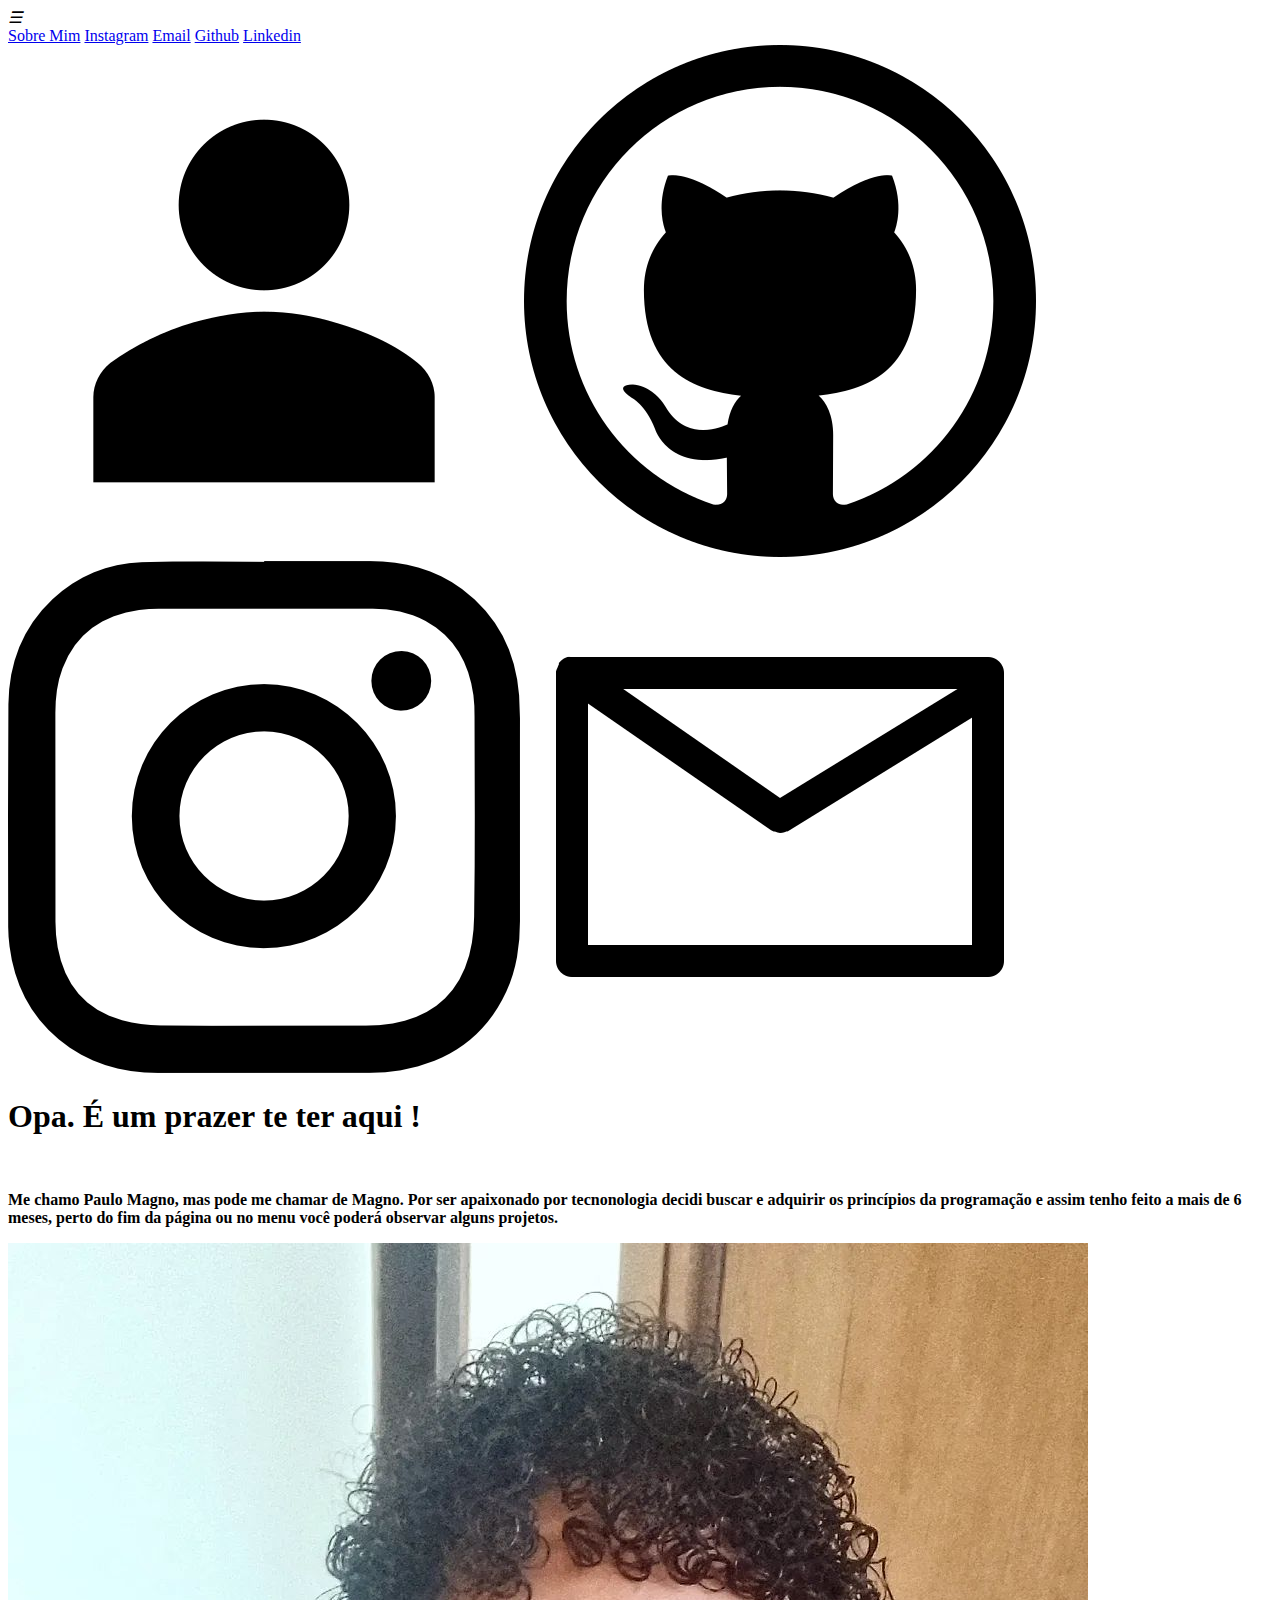
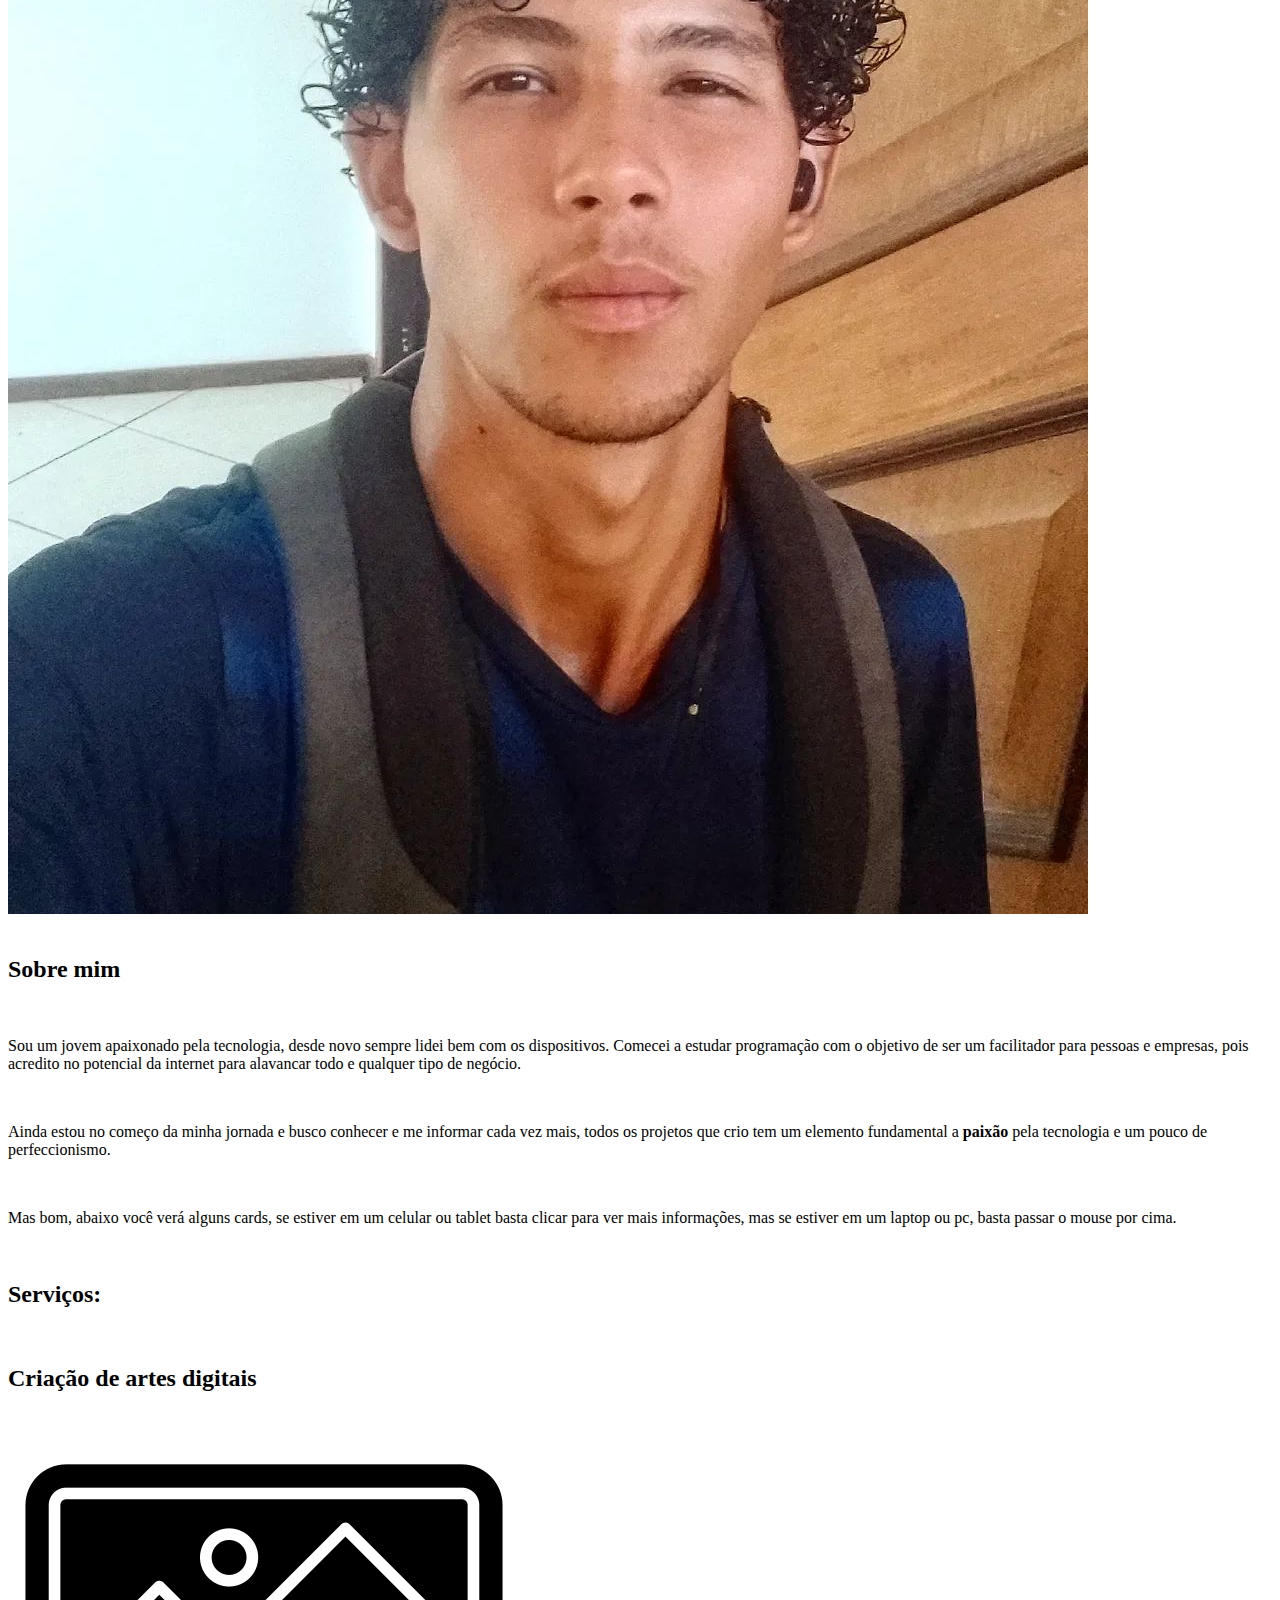
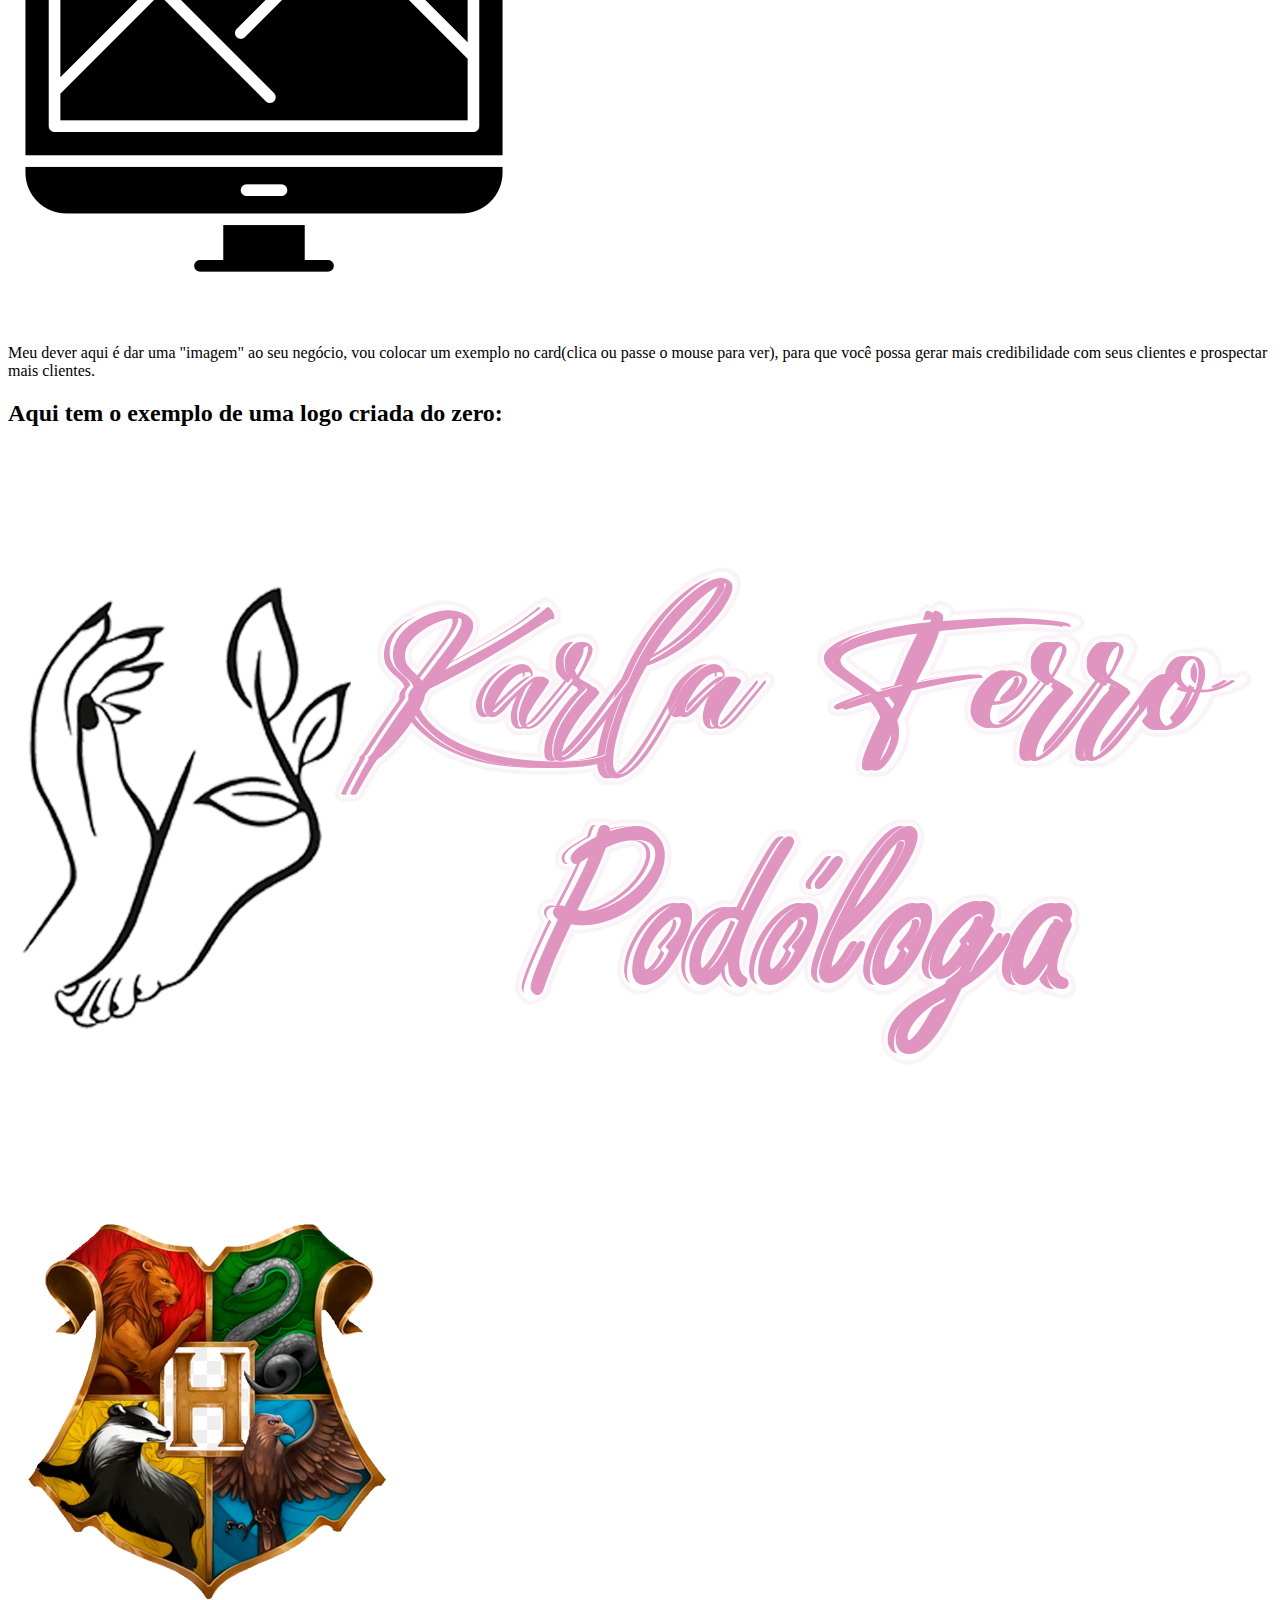
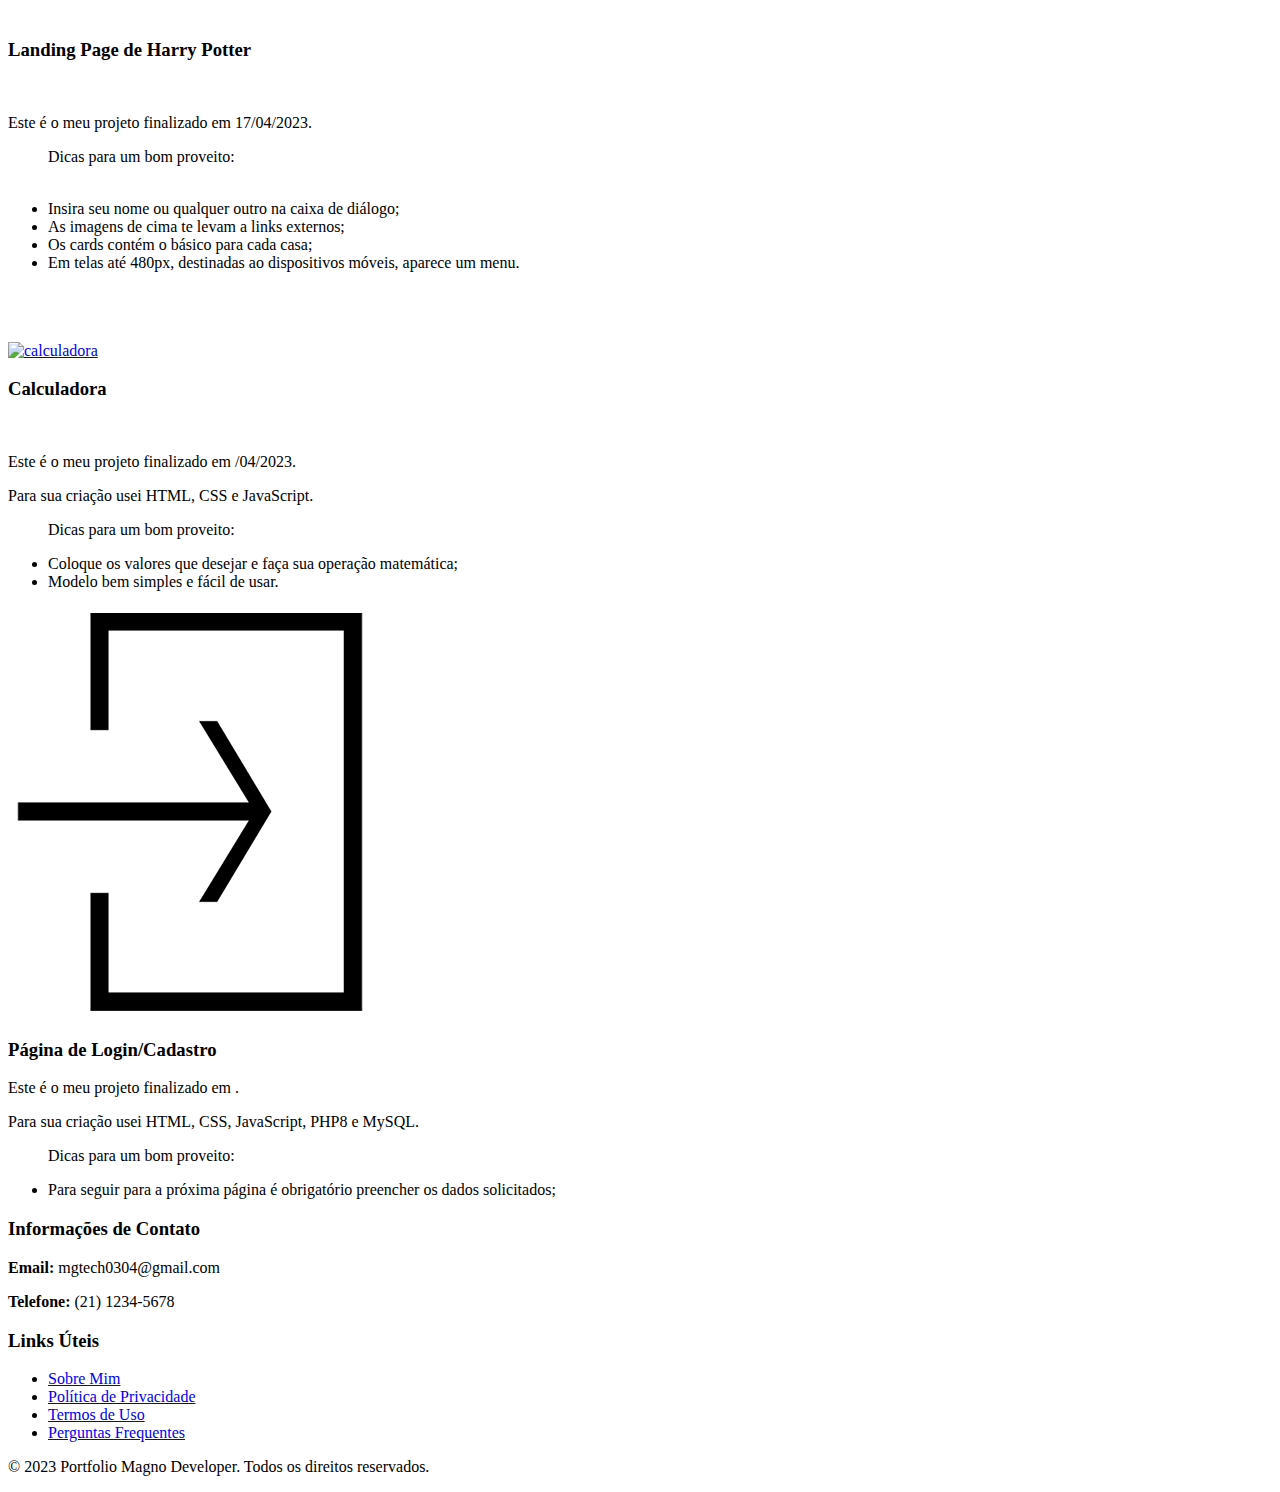
==== index.html @ 01fe8503 "testes" ====
<!DOCTYPE html>
<html lang="PT-BR">

<head>
    <meta charset="UTF-8">
    <meta http-equiv="X-UA-Compatible" content="IE=edge">
    <meta name="viewport" content="width=device-width, initial-scale=1.0">
    <title>Magno Dev</title>
    <link rel="stylesheet" href="style.css">
</head>

<body>
    <header>
        <div class="hamb">
            <!-- Ícone do menu hamburguer -->
            <i class="menu" id="menu" onclick="clickMenu()">&#9776;</i>
            <div id="menu-container">
                <div class="menu-nav">
                    <a href="#" id="hog">Sobre Mim</a>
                    <a href="https://www.instagram.com/_mg.tech_/" target="_blank">Instagram</a>
                    <a href="mailto:mgtech0304@gmail.com?subject=Serviço Web&amp;body=Olá Magno, vim pelo website do Harry Potter e gostaria de solicitar um projeto. (adicione aqui o seu projeto)"
                        target="_blank"><i class="far fa-envelope"></i>Email</a>
                    <a href="#" id="hog">Github</a>
                    <a href="#" target="_blank">Linkedin</a>
                </div>
            </div>
        </div>
        <div class="media">
            <a href="eu/index.html" target="_blank"><img src="img/people.png" alt="Sobre Mim" srcset=""></a>

            <a href="https://github.com/MagnoDev21" target="_blank"><img src="img/github_logo_icon.png" alt="Github"
                    srcset=""></a>

            <a href="https://www.instagram.com/_mg.tech_" target="_blank"><img src="img/Instagram_icon.png" alt="Insta"
                    srcset=""></a>

            <a href="mailto:mgtech0304@gmail.com?subject=Serviço Web&amp;body=Olá Magno, vim pelo website portfólio e gostaria de solicitar um projeto. (adicione aqui o seu projeto)"
                target="_blank"><i class="far fa-envelope"></i><img src="img/e-mail.png" alt="Email" srcset=""></a>
        </div>
    </header>

    <main>

        <div class="presentation">
            <div class="presen">
                <h1>Opa. É um prazer te ter aqui <span id="nome"></span>!</h1><br>
                <p><b>Me chamo Paulo Magno, mas pode me chamar de Magno. Por ser apaixonado por tecnonologia decidi buscar e adquirir os princípios da programação e assim tenho feito a mais de 6 meses, perto do fim da página ou no menu você poderá observar alguns projetos.</b></p>
            </div>
            <div class="presen2">
                <img src="img/_magno_13_329969609_753317722860377_7374262537906219927_n.jpeg" alt="" srcset="">
            </div>
        </div><br>

        <div class="me">
            <h2>Sobre mim</h2><br>
            <p>Sou um jovem apaixonado pela tecnologia, desde novo sempre lidei bem com os dispositivos. Comecei a estudar programação com o objetivo de ser um facilitador para pessoas e empresas, pois acredito no potencial da internet para alavancar todo e qualquer tipo de negócio.</p><br>
            <p>Ainda estou no começo da minha jornada e busco conhecer e me informar cada vez mais, todos os projetos que crio tem um elemento fundamental a <b>paixão</b> pela tecnologia e um pouco de perfeccionismo. </p><br>
            <p>Mas bom, abaixo você verá alguns cards, se estiver em um celular ou tablet basta clicar para ver mais informações, mas se estiver em um laptop ou pc, basta passar o mouse por cima.</p>
        </div>
        
        <br><div class="cartoes">
            <h2>Serviços:</h2><br>
            <div class="card_int">
                <div class="card_front">
                    <h2>Criação de artes digitais</h2>
                    <img src="img/computer_image_graphic_design_screen_icon_142337.png" alt="" srcset="">
                    <p>Meu dever aqui é dar uma "imagem" ao seu negócio, vou colocar um exemplo no card(clica ou passe o mouse para ver), para que você possa gerar mais credibilidade com seus clientes e prospectar mais clientes.</p>
                </div>
                <div class="card_back">
                    <h2>Aqui tem o exemplo de uma logo criada do zero:</h2>
                    <img src="img/logo.png" alt="" srcset="">
                </div>
            </div>
        </div>

        <br><br><div class="card" id="hogwarts">
            <a href="landingpage_HP/index.html" target="_blank"><img src="landingpage_HP/icon/brasãohogwarts.png"
                    alt="Hogwarts"></a>
            <h3>Landing Page de Harry Potter</h3><br>
            <p>Este é o meu projeto finalizado em 17/04/2023.</p>
            <ul>
                <p>Dicas para um bom proveito:</p><br>
                <li>Insira seu nome ou qualquer outro na caixa de diálogo;</li>
                <li>As imagens de cima te levam a links externos;</li>
                <li>Os cards contém o básico para cada casa;</li>
                <li>Em telas até 480px, destinadas ao dispositivos móveis, aparece um menu.</li>
            </ul>
            <br><br><br>
        </div>

        <div class="card" id="calculadora">
            <a href="calculadora/index.html" target="_blank"><img
                    src="https://cdn.icon-icons.com/icons2/317/PNG/512/calculator-icon_34473.png" alt="calculadora"></a>
            <h3>Calculadora</h3><br>
            <p>Este é o meu projeto finalizado em /04/2023.</p>
            <p>Para sua criação usei HTML, CSS e JavaScript.</p>
            <ul>
                <p>Dicas para um bom proveito:</p>
                <li>Coloque os valores que desejar e faça sua operação matemática;</li>
                <li>Modelo bem simples e fácil de usar.</li>
            </ul>
        </div>

        <div class="card" id="login">
            <a href="log/login.html" target="_blank"><img src="img/login1_79986.png" alt="login"></a>
            <h3>Página de Login/Cadastro</h3>
            <p>Este é o meu projeto finalizado em .</p>
            <p>Para sua criação usei HTML, CSS, JavaScript, PHP8 e MySQL.</p>
            <ul>
                <p>Dicas para um bom proveito:</p>
                <li>Para seguir para a próxima página é obrigatório preencher os dados solicitados;</li>
            </ul>
        </div>
    </main>

   <footer>
        <div class="totalf">
            <div class="footer-container">
                <div class="footer-left">
                    <h3>Informações de Contato</h3>
                    <p><b>Email:</b> mgtech0304@gmail.com</p>
                    <p><b>Telefone:</b> (21) 1234-5678</p>
                    <div class="social-media">
                        <a href="#" target="_blank"><i class="fab fa-facebook"></i></a>
                        <a href="#" target="_blank"><i class="fab fa-twitter"></i></a>
                        <a href="#" target="_blank"><i class="fab fa-instagram"></i></a>
                    </div>
                </div>
                <div class="footer-middle">
                    <h3>Links Úteis</h3>
                    <ul>
                        <li><a href="/sobre-nos">Sobre Mim</a></li>
                        <li><a href="/politica-de-privacidade">Política de Privacidade</a></li>
                        <li><a href="/termos-de-uso">Termos de Uso</a></li>
                        <li><a href="/perguntas-frequentes">Perguntas Frequentes</a></li>
                    </ul>
                </div>
            </div>
            <div class="bottom-footer">
                <p>&copy; 2023 Portfolio Magno Developer. Todos os direitos reservados.</p>
            </div>
        </div>
    </footer>

    <script src="app.js"></script>
</body>

</html>
---- style.css ----
@media (min-width: 320px) and (max-width: 425px) {

  * {
    margin: 0;
  }

  header {
    width: 100%;
    padding: 2%;
    background-image: linear-gradient(to right, #805984, #bb7ea8);
  }

  /* ícones head */
  .media {
    display: none;
  }

  /* Botão hamburguer */
  .hamb {
    margin-left: 5%;
    text-align: center;
    margin-top: 1%;
    width: 40px;
    height: 40px;
    display: flex;
    justify-content: center;
    /* Centraliza horizontalmente */
    align-items: center;
    /* Centraliza verticalmente */
  }

  #menu {
    color: rgba(0, 0, 0, 0.664);
    font-size: 40px;
    display: inline;
    cursor: pointer;
    position: absolute;
    z-index: 9999;
  }

  #menu:hover {
    color: rgba(17, 0, 255, 0.363);
    font-size: 40px;
    display: inline;
  }

  /* Container do menu */
  #menu-container {
    position: fixed;
    top: 0;
    left: 0;
    bottom: 0;
    width: 80%;
    height: 100%;
    padding: 30px;
    box-sizing: border-box;
    background-color: #f2f2f2;
    box-shadow: 0 0 10px rgba(0, 0, 0, 0.5);
    transform: translateX(-100%);
    transition: transform 0.2s ease-in-out;
    z-index: 9998;
  }

  /* Menu de navegação */
  .menu-nav {
    display: block;
    margin-left: 10%;
    margin-top: 30%;
  }

  .menu-nav a {
    text-decoration: none;
    color: rgba(0, 0, 0, 0.664);
    display: block;
    font-size: 30px;
  }

  .menu-nav a:hover {
    text-decoration: none;
    color: rgba(17, 0, 255, 0.363);
    padding-top: 8%;
    text-align: center;
    display: block;
    font-size: 50px;
  }

  /* apresentação */
  .presentation {
    display: flex;
    flex-wrap: wrap;
    margin-left: 10%;
  }

  .presen {
    width: 60%;
  }

  .presen2 {
    margin-top: 15%;
    width: 30%;
  }

  .presen2 img {
    border-radius: 100px;
    max-width: 100%;
  }

  .presentation h1, h2 {
    color: #805984;
    margin-top: 2%;
  }

  .presentation p {
    color: #805984;
  }

  .me {
    display: block;
    width: 80%;
    margin-left: 10%;
  }

  /* cards interativos */
  .cartoes h2 {
    text-align: center;
  }

  .card_int {
    display: inline-block;
    flex-wrap: wrap;
    width: 80%;
    height: 50%;
    margin-left: 5%;
    border-radius: 10px;
    padding: 16px;
    background-image: linear-gradient(to right, #805984, #bb7ea8);
    box-shadow: 0 2px 4px rgba(0, 0, 0, 0.1);
    overflow: hidden;
    cursor: pointer;
    position: relative;
    transition: transform 1s;
  }

  .card_int h2 {
    color: rgb(0, 0, 0);
  }

  .card_front {
    display: block;
    text-align: center;
  }
  
  .card_front img{
   width: 50%;
  }

  .card_back img{
   width: 80%;
  }

  .card_back {
    display: none;
  }

  .card_int:hover .card_front {
    display: none;
  }

  .card_int:hover .card_back {
    display: block;
    text-align: center;
  }


  /* cards */
  .card {
    display: inline-block;
    flex-wrap: wrap;
    width: 80%;
    height: 50%;
    margin-left: 5%;
    border: 1px solid #ccc;
    border-radius: 8px;
    padding: 16px;
    background-image: linear-gradient(to right, rgba(0, 0, 0, 0.664), rgba(17, 0, 255, 0.363));
    box-shadow: 0 2px 4px rgba(0, 0, 0, 0.1);
    overflow: hidden;
  }

  .card img {
    width: 40%;
    /* Use a largura máxima disponível */
    height: 40%;
    /* A altura se ajustará automaticamente proporcionalmente à largura */
    border-radius: 4px;
    float: left;
    margin-right: 8px;
  }

  /* ícones */
  #calculadora img {
    width: 38%;
    height: 38%;
  }

  #login {
    margin-top: 1%;
  }

  #login img {
    width: 35%;
    height: 35%;
  }

  /* textos */
  .card h3 {
    text-align: center;
    margin-top: 0;
    margin-bottom: 8px;
    font-size: auto;
  }

  .card p {
    text-align: center;
    margin: 0;
    font-size: auto;
  }

  .card ul p {
    margin-top: 10%;
    font-size: auto;
    font-weight: bold;
  }

  .card ul li {
    margin-top: 3%;
    font-size: auto;
  }


  /* footer */
  footer {
    width: 100%;
    background-image: linear-gradient(to right, #bb7ea8, #805984);
    padding: 10px;
    /* Espaçamento interno */
  }

  .footer-container {
    display: flex;
    /* Exibir os elementos em linha */
  }

  .footer-left {
    width: 40%;
  }

  .footer-middle {
    width: 40%;
    margin-left: 20%;
    flex-basis: 20%;
    /* Largura do elemento */
  }

  h3 {
    font-size: 15px;
    /* Tamanho da fonte do título */
    margin-bottom: 10px;
    /* Margem inferior do título */
  }

  p {
    font-size: 14px;
    /* Tamanho da fonte do texto */
    margin-bottom: 5px;
    /* Margem inferior do texto */
  }

  footer ul {
    list-style-type: none;
    /* Remover marcadores da lista */
    padding: 0;
    /* Remover padding da lista */
    margin-bottom: 10px;
    /* Margem inferior da lista */
  }

  ul li {
    margin-bottom: 5px;
    /* Margem inferior dos itens da lista */
  }

  ul li a {
    text-decoration: none;
    color: black;
  }

  .bottom-footer {
    width: 80%;
    margin-top: 20px;
    /* Margem superior do rodapé inferior */
    font-size: 20px;
    /* Tamanho da fonte do rodapé inferior */
    text-align: center;
    /* Alinhamento de texto do rodapé inferior */
  }

  .bottom-footer p {
    margin-bottom: 5px;
    /* Margem inferior do texto do rodapé inferior */
  }
}
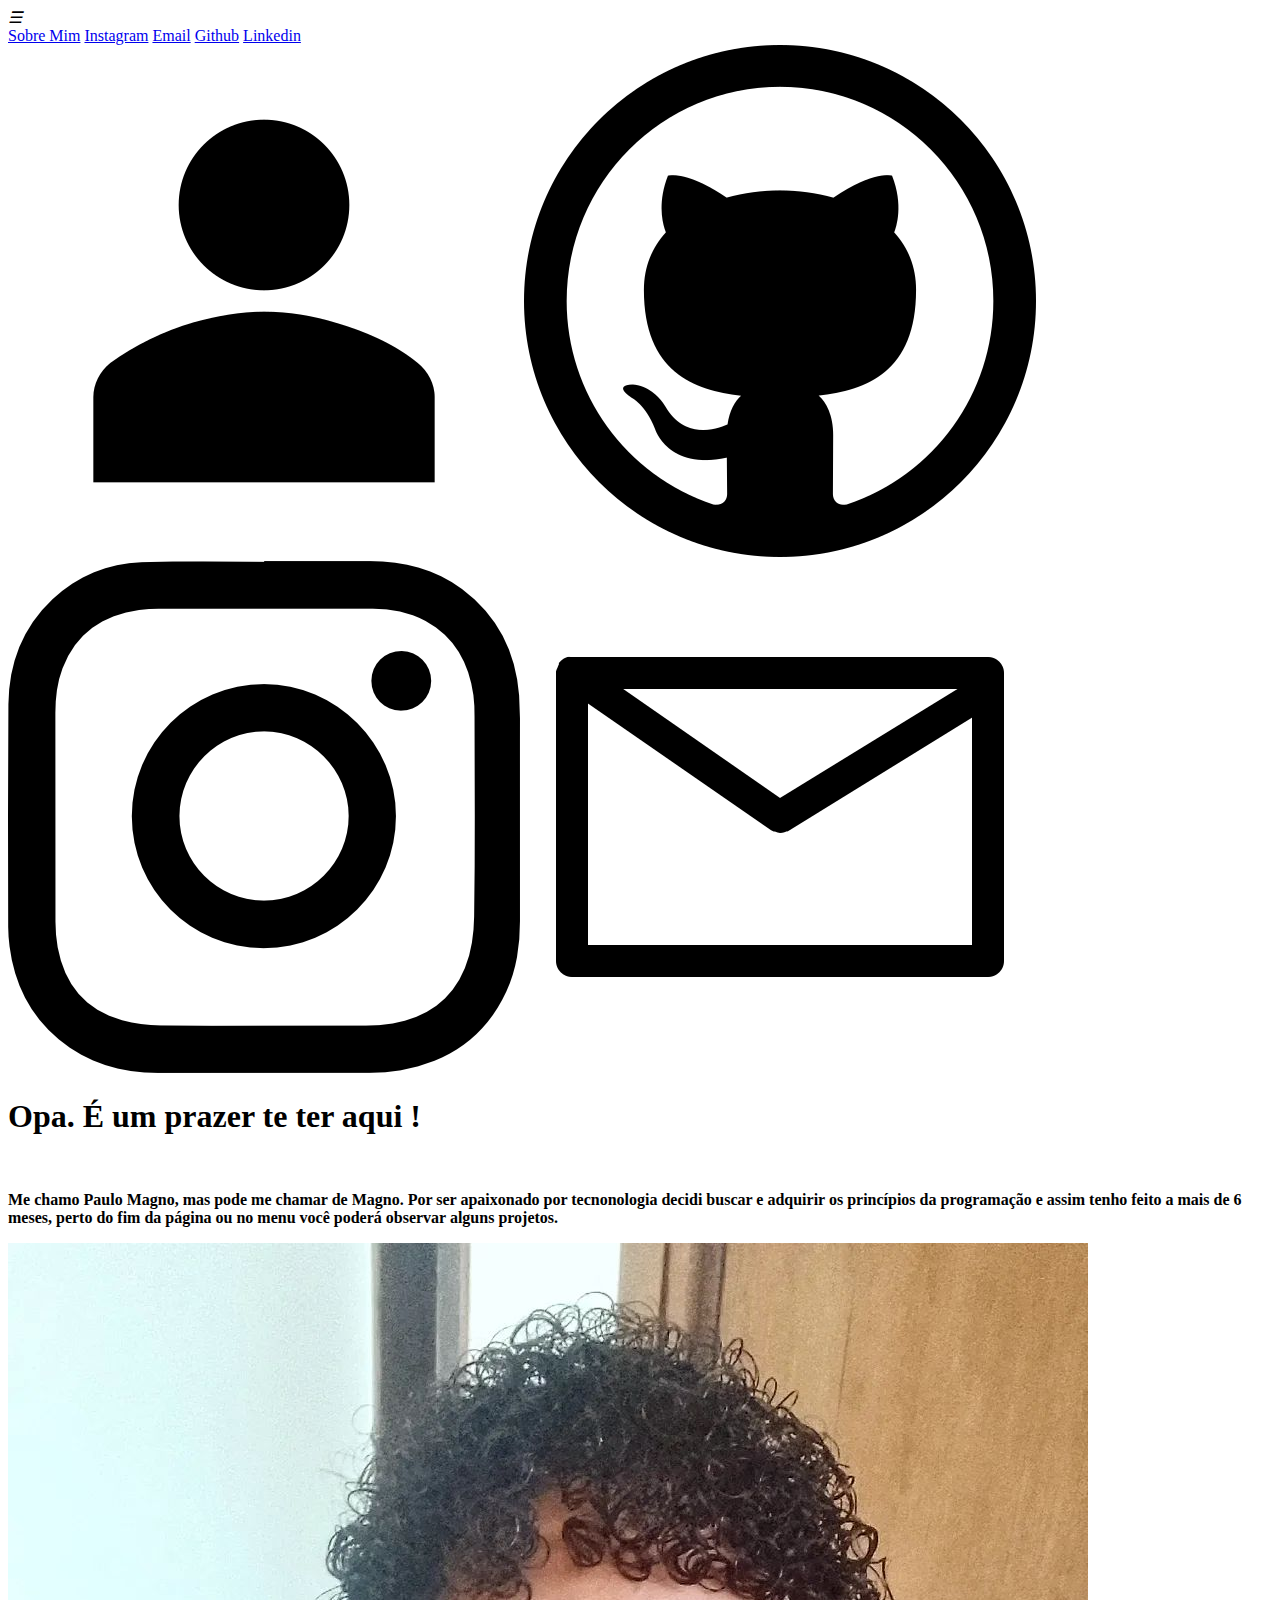
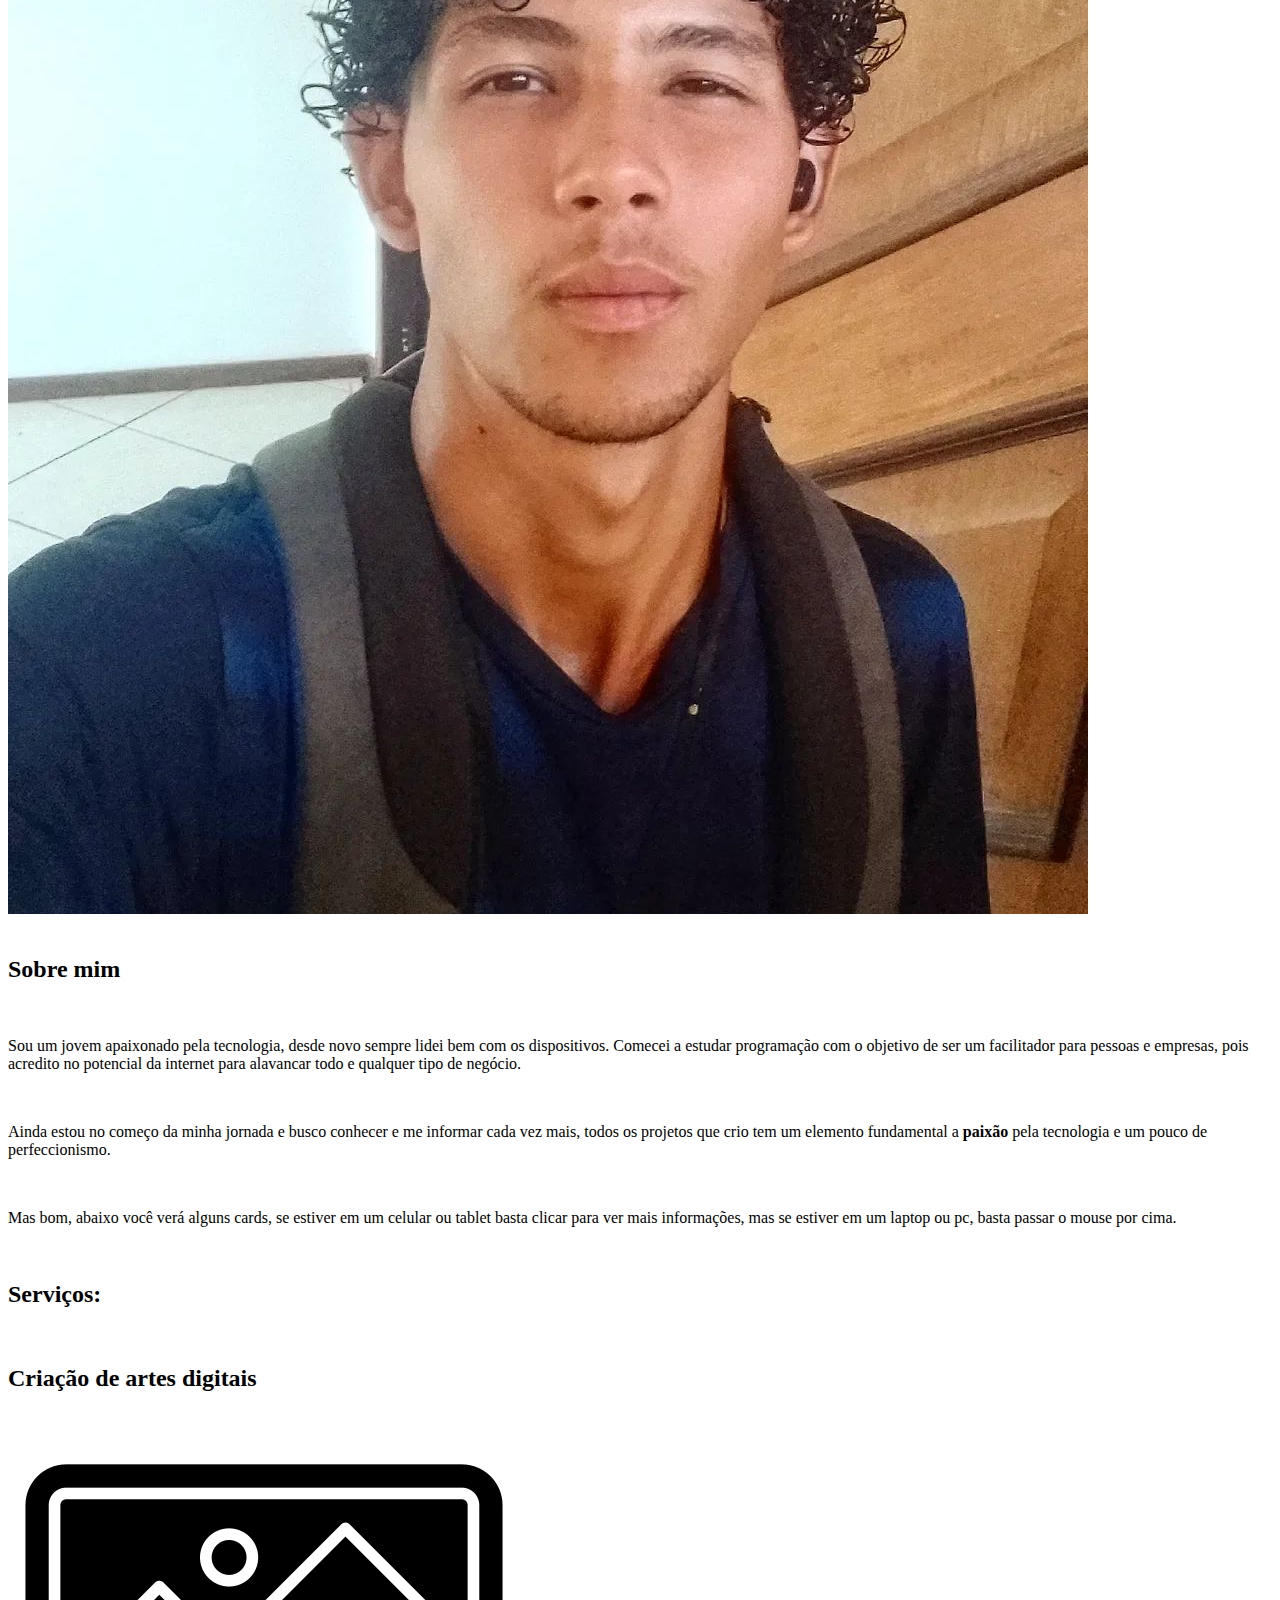
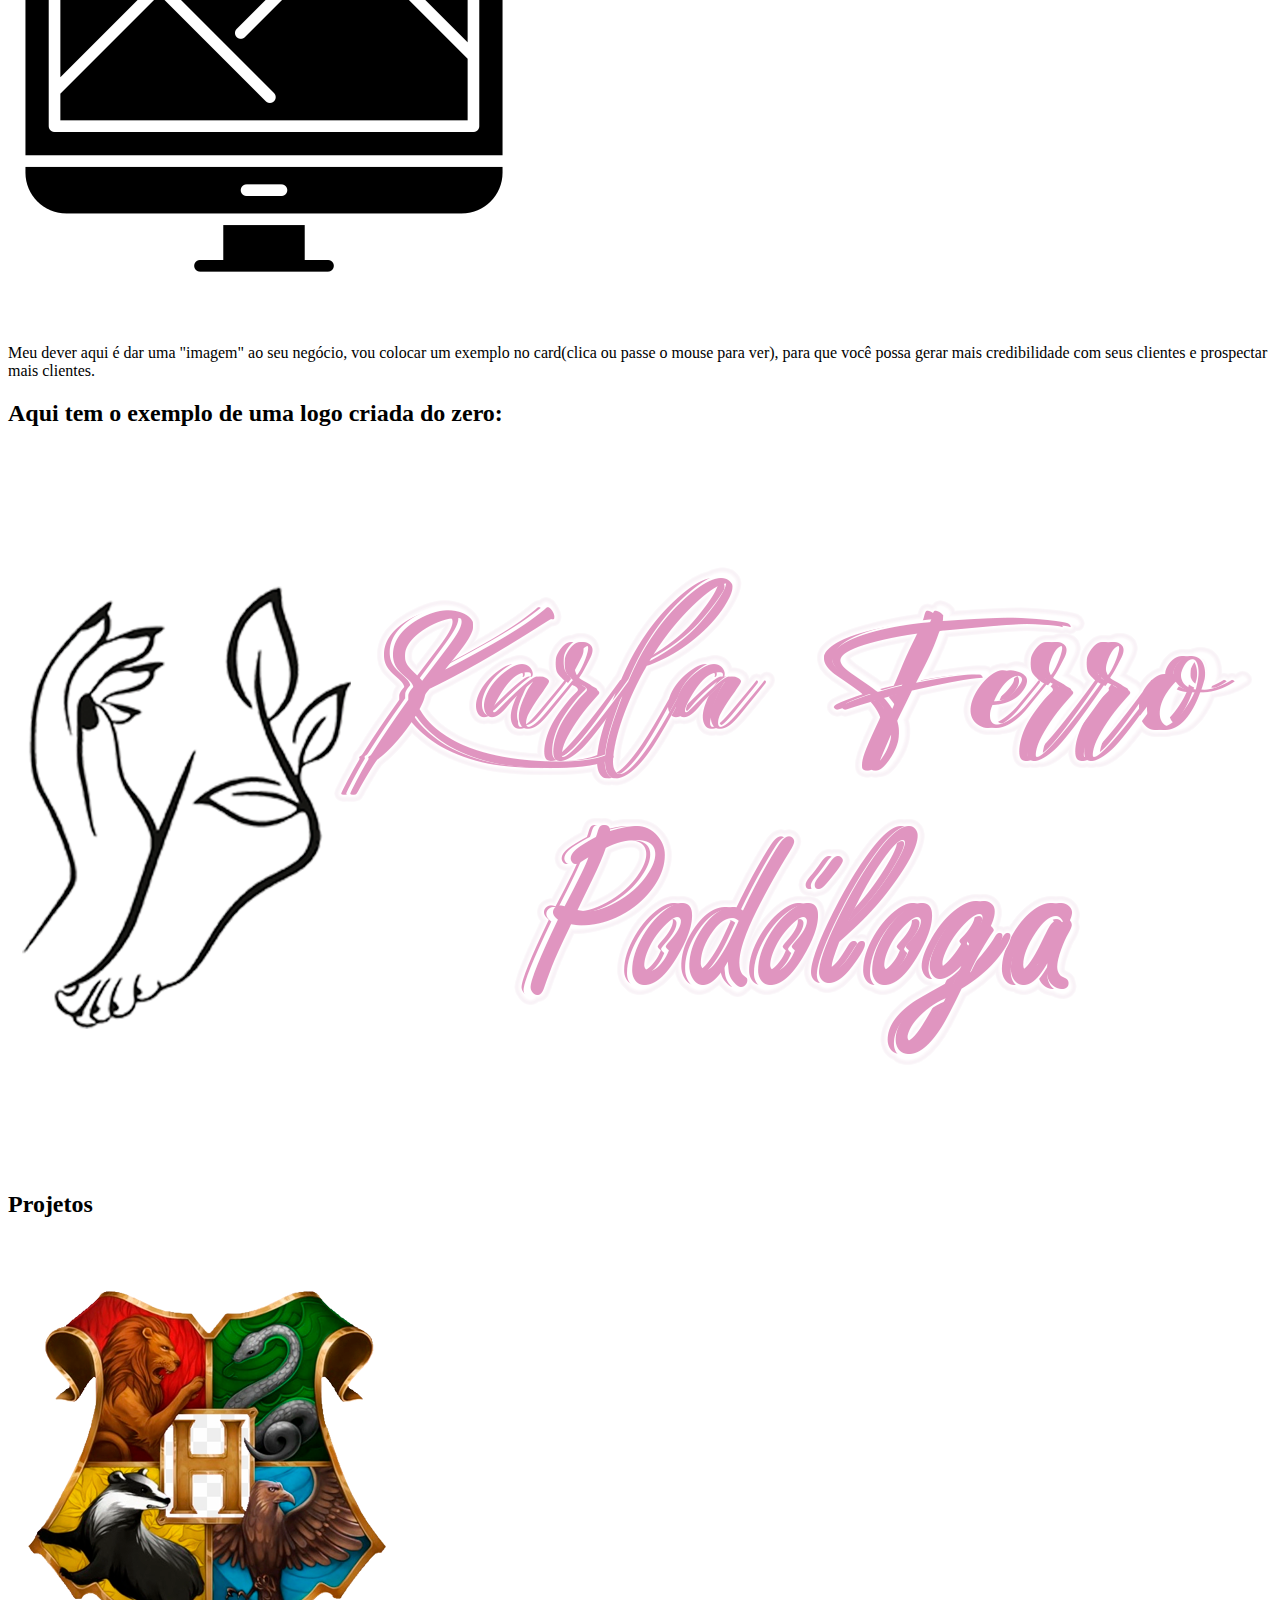
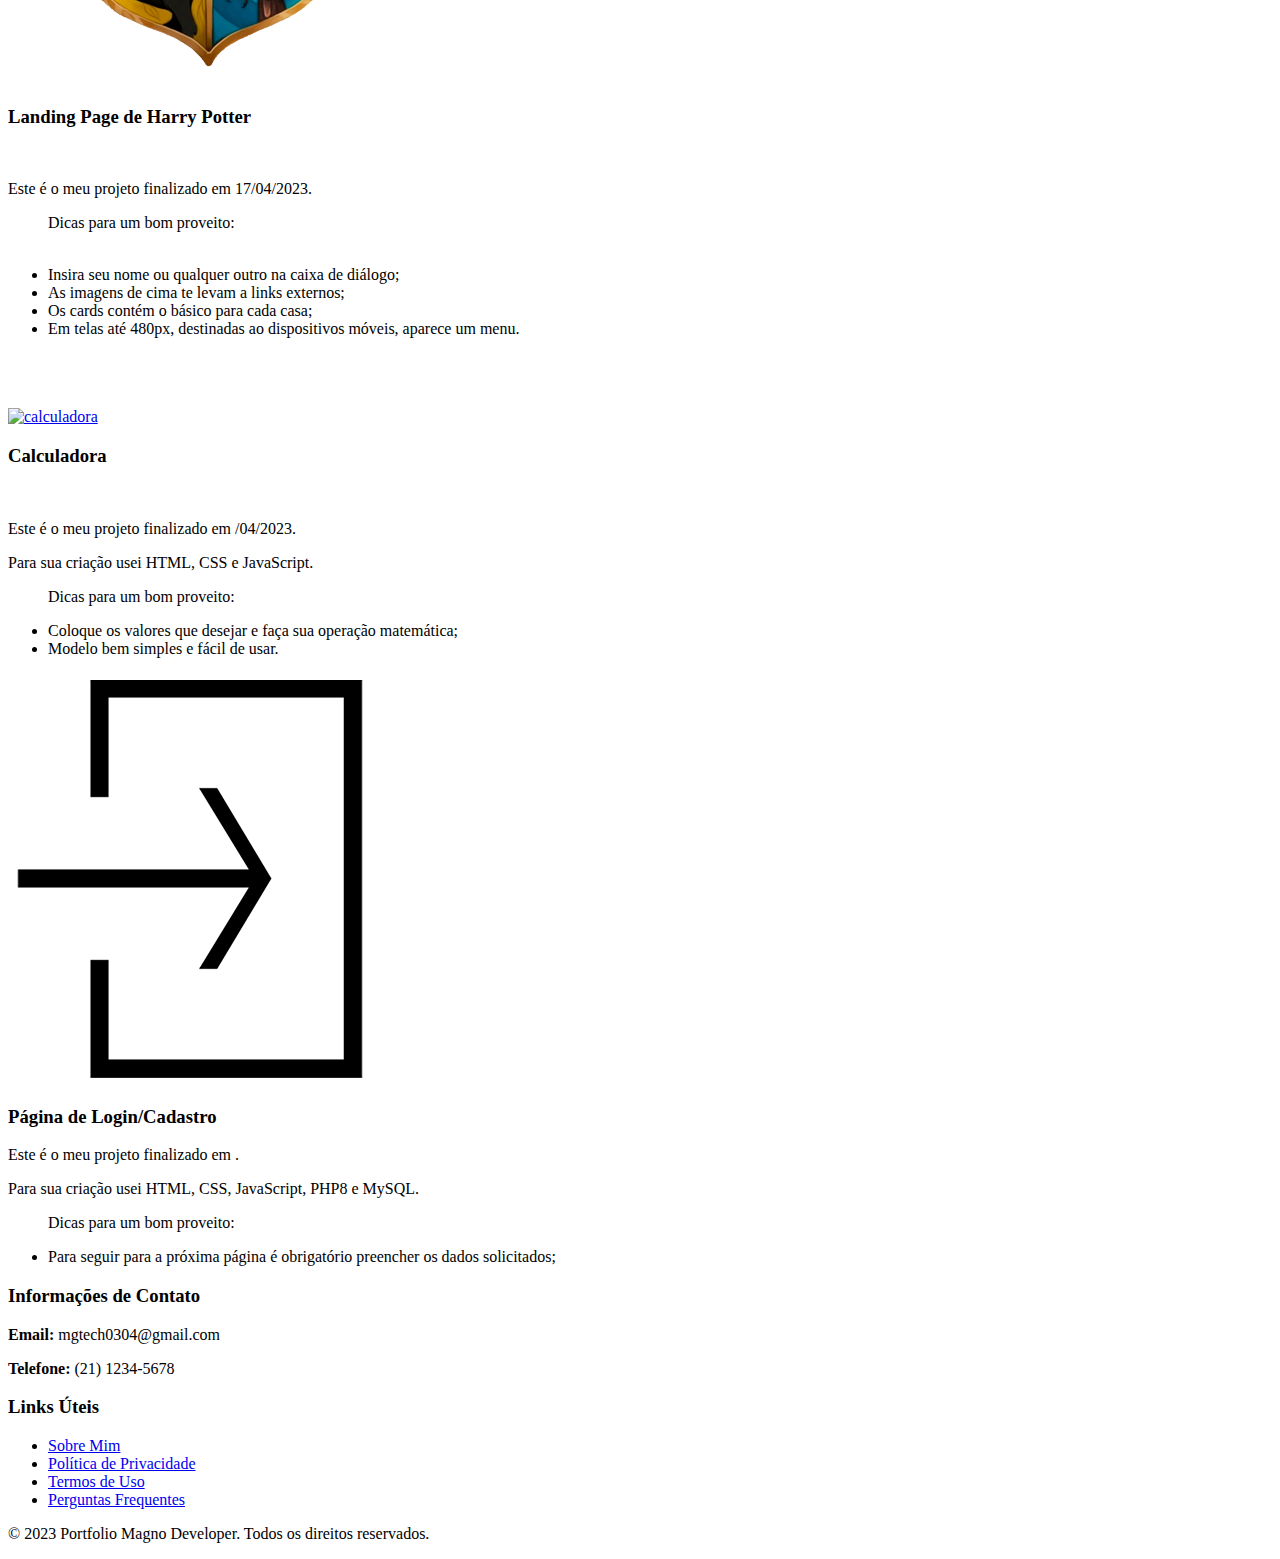
==== commit d81f2d7d: "testes" ====
--- a/index.html
+++ b/index.html
@@ -44,7 +44,9 @@
         <div class="presentation">
             <div class="presen">
                 <h1>Opa. É um prazer te ter aqui <span id="nome"></span>!</h1><br>
-                <p><b>Me chamo Paulo Magno, mas pode me chamar de Magno. Por ser apaixonado por tecnonologia decidi buscar e adquirir os princípios da programação e assim tenho feito a mais de 6 meses, perto do fim da página ou no menu você poderá observar alguns projetos.</b></p>
+                <p><b>Me chamo Paulo Magno, mas pode me chamar de Magno. Por ser apaixonado por tecnonologia decidi
+                        buscar e adquirir os princípios da programação e assim tenho feito a mais de 6 meses, perto do
+                        fim da página ou no menu você poderá observar alguns projetos.</b></p>
             </div>
             <div class="presen2">
                 <img src="img/_magno_13_329969609_753317722860377_7374262537906219927_n.jpeg" alt="" srcset="">
@@ -53,18 +55,26 @@
 
         <div class="me">
             <h2>Sobre mim</h2><br>
-            <p>Sou um jovem apaixonado pela tecnologia, desde novo sempre lidei bem com os dispositivos. Comecei a estudar programação com o objetivo de ser um facilitador para pessoas e empresas, pois acredito no potencial da internet para alavancar todo e qualquer tipo de negócio.</p><br>
-            <p>Ainda estou no começo da minha jornada e busco conhecer e me informar cada vez mais, todos os projetos que crio tem um elemento fundamental a <b>paixão</b> pela tecnologia e um pouco de perfeccionismo. </p><br>
-            <p>Mas bom, abaixo você verá alguns cards, se estiver em um celular ou tablet basta clicar para ver mais informações, mas se estiver em um laptop ou pc, basta passar o mouse por cima.</p>
+            <p>Sou um jovem apaixonado pela tecnologia, desde novo sempre lidei bem com os dispositivos. Comecei a
+                estudar programação com o objetivo de ser um facilitador para pessoas e empresas, pois acredito no
+                potencial da internet para alavancar todo e qualquer tipo de negócio.</p><br>
+            <p>Ainda estou no começo da minha jornada e busco conhecer e me informar cada vez mais, todos os projetos
+                que crio tem um elemento fundamental a <b>paixão</b> pela tecnologia e um pouco de perfeccionismo. </p>
+            <br>
+            <p>Mas bom, abaixo você verá alguns cards, se estiver em um celular ou tablet basta clicar para ver mais
+                informações, mas se estiver em um laptop ou pc, basta passar o mouse por cima.</p>
         </div>
-        
-        <br><div class="cartoes">
+
+        <br>
+        <div class="cartoes">
             <h2>Serviços:</h2><br>
             <div class="card_int">
                 <div class="card_front">
                     <h2>Criação de artes digitais</h2>
                     <img src="img/computer_image_graphic_design_screen_icon_142337.png" alt="" srcset="">
-                    <p>Meu dever aqui é dar uma "imagem" ao seu negócio, vou colocar um exemplo no card(clica ou passe o mouse para ver), para que você possa gerar mais credibilidade com seus clientes e prospectar mais clientes.</p>
+                    <p>Meu dever aqui é dar uma "imagem" ao seu negócio, vou colocar um exemplo no card(clica ou passe o
+                        mouse para ver), para que você possa gerar mais credibilidade com seus clientes e prospectar
+                        mais clientes.</p>
                 </div>
                 <div class="card_back">
                     <h2>Aqui tem o exemplo de uma logo criada do zero:</h2>
@@ -73,47 +83,52 @@
             </div>
         </div>
 
-        <br><br><div class="card" id="hogwarts">
-            <a href="landingpage_HP/index.html" target="_blank"><img src="landingpage_HP/icon/brasãohogwarts.png"
-                    alt="Hogwarts"></a>
-            <h3>Landing Page de Harry Potter</h3><br>
-            <p>Este é o meu projeto finalizado em 17/04/2023.</p>
-            <ul>
-                <p>Dicas para um bom proveito:</p><br>
-                <li>Insira seu nome ou qualquer outro na caixa de diálogo;</li>
-                <li>As imagens de cima te levam a links externos;</li>
-                <li>Os cards contém o básico para cada casa;</li>
-                <li>Em telas até 480px, destinadas ao dispositivos móveis, aparece um menu.</li>
-            </ul>
-            <br><br><br>
-        </div>
+        <div class="projetos">
+            <h2>Projetos</h2>
+            <br><br>
+            <div class="card" id="hogwarts">
+                <a href="landingpage_HP/index.html" target="_blank"><img src="landingpage_HP/icon/brasãohogwarts.png"
+                        alt="Hogwarts"></a>
+                <h3>Landing Page de Harry Potter</h3><br>
+                <p>Este é o meu projeto finalizado em 17/04/2023.</p>
+                <ul>
+                    <p>Dicas para um bom proveito:</p><br>
+                    <li>Insira seu nome ou qualquer outro na caixa de diálogo;</li>
+                    <li>As imagens de cima te levam a links externos;</li>
+                    <li>Os cards contém o básico para cada casa;</li>
+                    <li>Em telas até 480px, destinadas ao dispositivos móveis, aparece um menu.</li>
+                </ul>
+                <br><br><br>
+            </div>
 
-        <div class="card" id="calculadora">
-            <a href="calculadora/index.html" target="_blank"><img
-                    src="https://cdn.icon-icons.com/icons2/317/PNG/512/calculator-icon_34473.png" alt="calculadora"></a>
-            <h3>Calculadora</h3><br>
-            <p>Este é o meu projeto finalizado em /04/2023.</p>
-            <p>Para sua criação usei HTML, CSS e JavaScript.</p>
-            <ul>
-                <p>Dicas para um bom proveito:</p>
-                <li>Coloque os valores que desejar e faça sua operação matemática;</li>
-                <li>Modelo bem simples e fácil de usar.</li>
-            </ul>
-        </div>
+            <div class="card" id="calculadora">
+                <a href="calculadora/index.html" target="_blank"><img
+                        src="https://cdn.icon-icons.com/icons2/317/PNG/512/calculator-icon_34473.png"
+                        alt="calculadora"></a>
+                <h3>Calculadora</h3><br>
+                <p>Este é o meu projeto finalizado em /04/2023.</p>
+                <p>Para sua criação usei HTML, CSS e JavaScript.</p>
+                <ul>
+                    <p>Dicas para um bom proveito:</p>
+                    <li>Coloque os valores que desejar e faça sua operação matemática;</li>
+                    <li>Modelo bem simples e fácil de usar.</li>
+                </ul>
+            </div>
 
-        <div class="card" id="login">
-            <a href="log/login.html" target="_blank"><img src="img/login1_79986.png" alt="login"></a>
-            <h3>Página de Login/Cadastro</h3>
-            <p>Este é o meu projeto finalizado em .</p>
-            <p>Para sua criação usei HTML, CSS, JavaScript, PHP8 e MySQL.</p>
-            <ul>
-                <p>Dicas para um bom proveito:</p>
-                <li>Para seguir para a próxima página é obrigatório preencher os dados solicitados;</li>
-            </ul>
+            <div class="card" id="login">
+                <a href="log/login.html" target="_blank"><img src="img/login1_79986.png" alt="login"></a>
+                <h3>Página de Login/Cadastro</h3>
+                <p>Este é o meu projeto finalizado em .</p>
+                <p>Para sua criação usei HTML, CSS, JavaScript, PHP8 e MySQL.</p>
+                <ul>
+                    <p>Dicas para um bom proveito:</p>
+                    <li>Para seguir para a próxima página é obrigatório preencher os dados solicitados;</li>
+                </ul>
+            </div>
         </div>
     </main>
 
-   <footer>
+    <footer>
         <div class="totalf">
             <div class="footer-container">
                 <div class="footer-left">
--- a/style.css
+++ b/style.css
@@ -149,13 +149,13 @@
     display: block;
     text-align: center;
   }
-  
-  .card_front img{
-   width: 50%;
-  }
-
-  .card_back img{
-   width: 80%;
+
+  .card_front img {
+    width: 50%;
+  }
+
+  .card_back img {
+    width: 80%;
   }
 
   .card_back {
@@ -171,7 +171,12 @@
     text-align: center;
   }
 
-
+  /* projetos */
+  .projetos h2{
+    text-align: center;
+    color: #805984;
+    margin-top: 5%;
+  }
   /* cards */
   .card {
     display: inline-block;
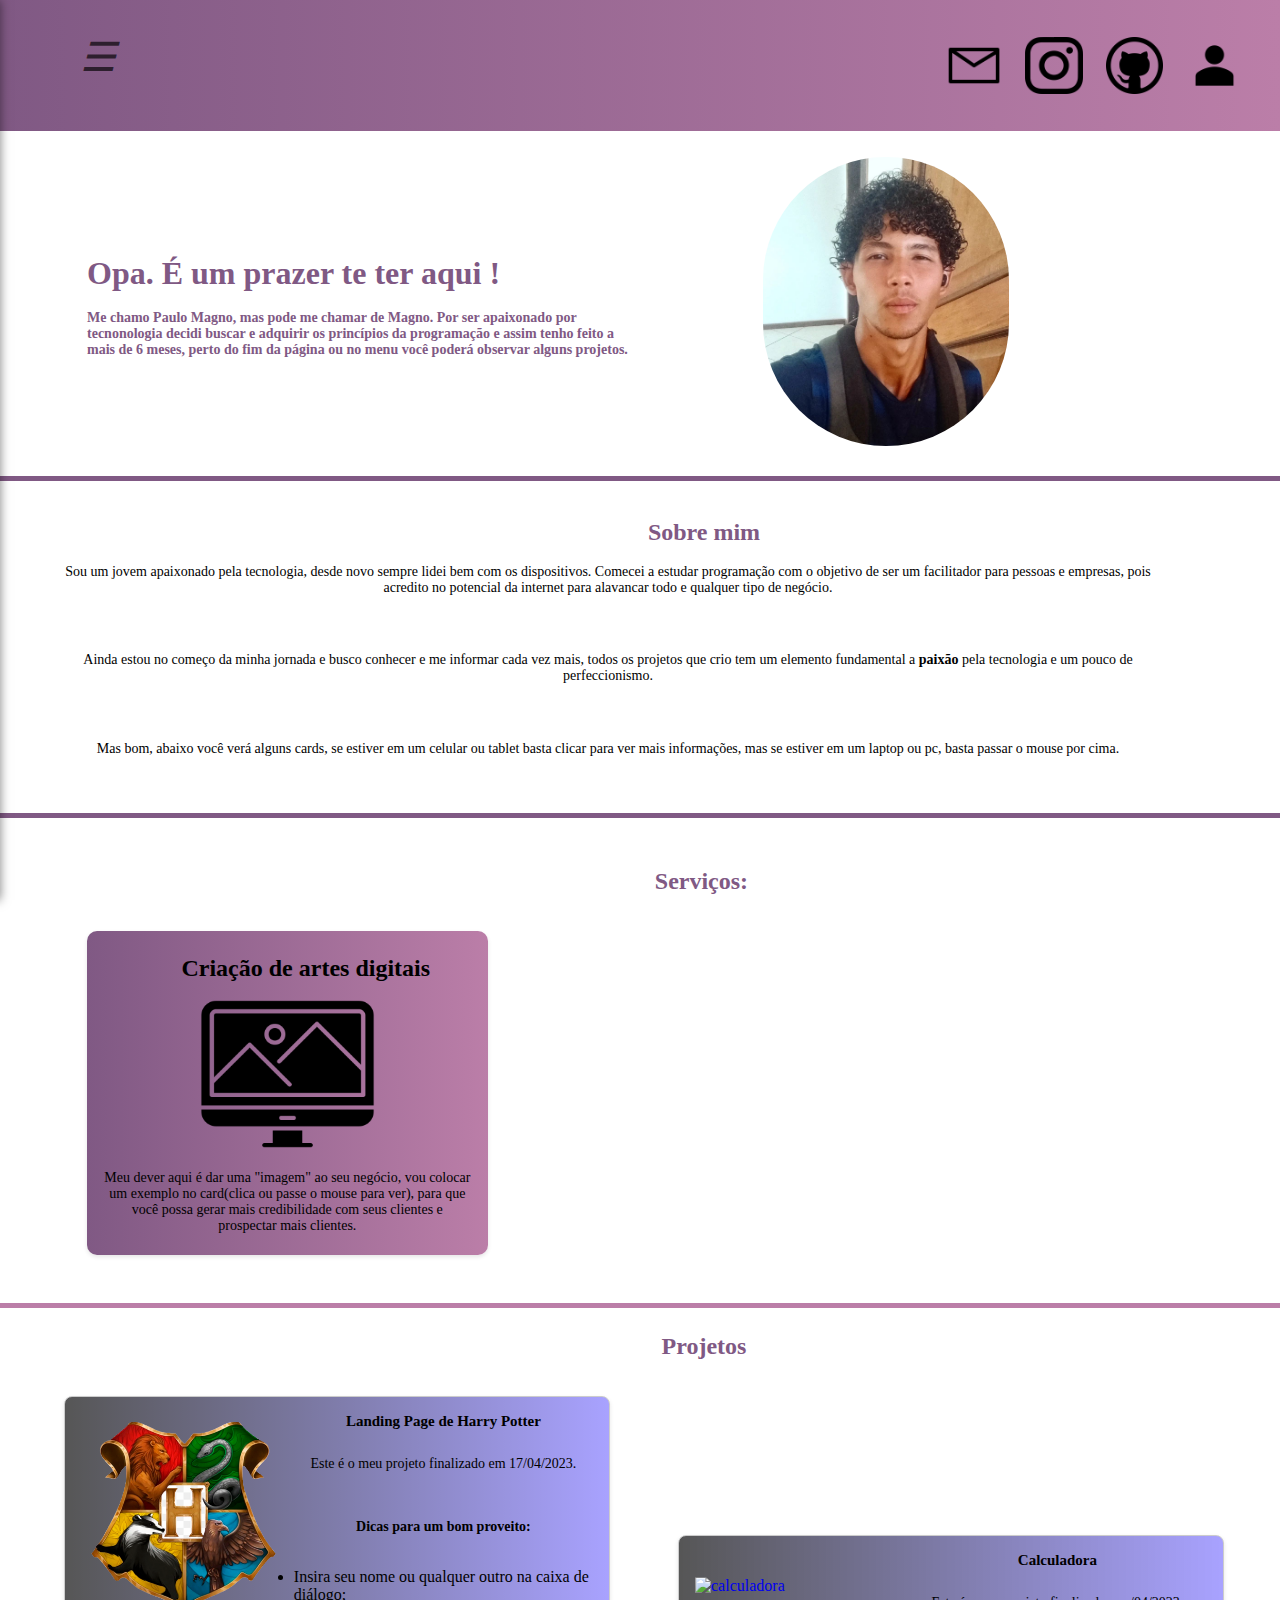
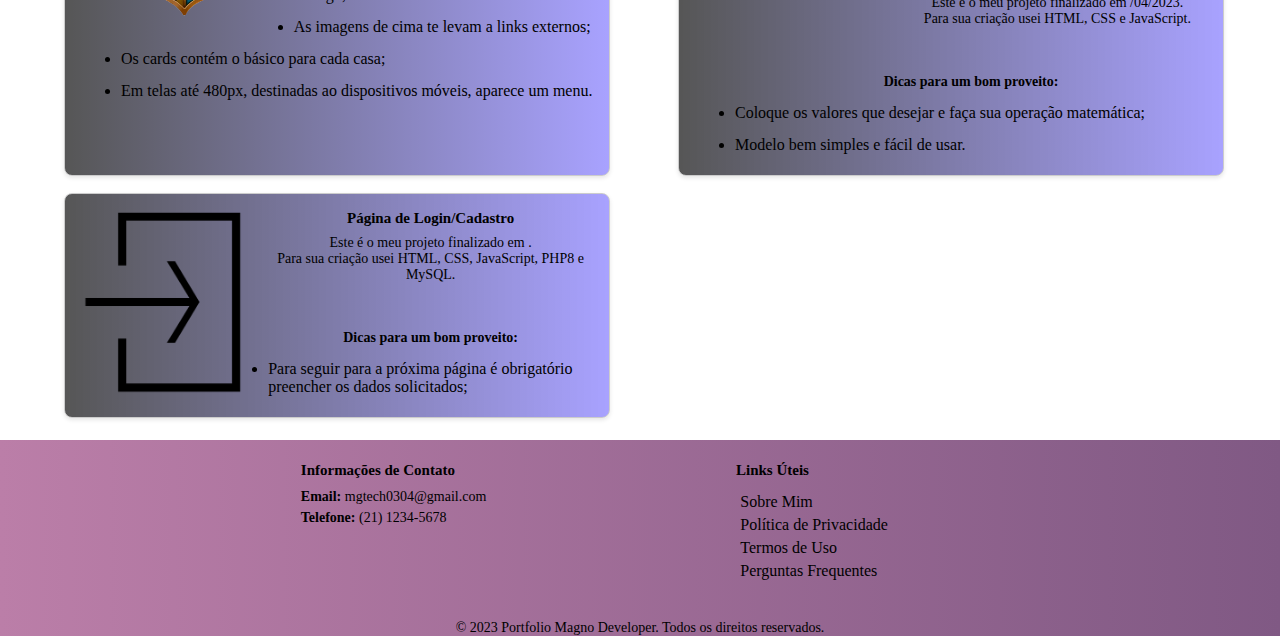
==== commit 424a83a2: "Add files via upload" ====
--- a/index.html
+++ b/index.html
@@ -51,7 +51,7 @@
             <div class="presen2">
                 <img src="img/_magno_13_329969609_753317722860377_7374262537906219927_n.jpeg" alt="" srcset="">
             </div>
-        </div><br>
+        </div>
 
         <div class="me">
             <h2>Sobre mim</h2><br>
@@ -62,12 +62,11 @@
                 que crio tem um elemento fundamental a <b>paixão</b> pela tecnologia e um pouco de perfeccionismo. </p>
             <br>
             <p>Mas bom, abaixo você verá alguns cards, se estiver em um celular ou tablet basta clicar para ver mais
-                informações, mas se estiver em um laptop ou pc, basta passar o mouse por cima.</p>
+                informações, mas se estiver em um laptop ou pc, basta passar o mouse por cima.</p><br>
         </div>
 
-        <br>
         <div class="cartoes">
-            <h2>Serviços:</h2><br>
+            <h2>Serviços:</h2><br><br>
             <div class="card_int">
                 <div class="card_front">
                     <h2>Criação de artes digitais</h2>
@@ -80,7 +79,7 @@
                     <h2>Aqui tem o exemplo de uma logo criada do zero:</h2>
                     <img src="img/logo.png" alt="" srcset="">
                 </div>
-            </div>
+            </div><br><br>
         </div>
 
         <div class="projetos">
@@ -124,7 +123,7 @@
                     <p>Dicas para um bom proveito:</p>
                     <li>Para seguir para a próxima página é obrigatório preencher os dados solicitados;</li>
                 </ul>
-            </div>
+            </div><br><br>
         </div>
     </main>
 
--- a/style.css
+++ b/style.css
@@ -1,11 +1,10 @@
-@media (min-width: 320px) and (max-width: 425px) {
-
+@media (max-width: 425px){
   * {
     margin: 0;
   }
 
   header {
-    width: 100%;
+    display: flex;
     padding: 2%;
     background-image: linear-gradient(to right, #805984, #bb7ea8);
   }
@@ -87,40 +86,64 @@
   /* apresentação */
   .presentation {
     display: flex;
+    padding: 2%;
     flex-wrap: wrap;
-    margin-left: 10%;
+    /* background-image: linear-gradient(to right, red, black); */
   }
 
   .presen {
-    width: 60%;
+    width: 50%;
+    margin-top: 7%;
   }
 
   .presen2 {
-    margin-top: 15%;
-    width: 30%;
+    width: 50%;
   }
 
   .presen2 img {
-    border-radius: 100px;
-    max-width: 100%;
+    border-radius: 500px;
+    width: 100%;
   }
 
   .presentation h1, h2 {
     color: #805984;
     margin-top: 2%;
+    margin-left: 10%;
   }
 
   .presentation p {
     color: #805984;
-  }
-
+    margin-left: 10%;
+  }
+
+  /* sobre mim */
   .me {
-    display: block;
-    width: 80%;
-    margin-left: 10%;
+    /* background-image: linear-gradient(to right, yellow, blue); */
+    display: block;
+    width: 100%;
+    border-top: 5px solid #805984;
+    border-bottom: 5px solid #805984;
+  }
+
+  .me h2 {
+    margin-top: 3%;
+    text-align: center;
+  }
+
+  .me p {
+    margin-left: 5%;
+    width: 85%;
+    text-align: center;
+    margin-bottom: 3%;
   }
 
   /* cards interativos */
+  .cartoes {
+    padding: 2%;
+    /* background-image: linear-gradient(to right, blue, pink); */
+    border-bottom: 5px solid #bb7ea8;
+  }
+
   .cartoes h2 {
     text-align: center;
   }
@@ -172,17 +195,16 @@
   }
 
   /* projetos */
-  .projetos h2{
-    text-align: center;
-    color: #805984;
-    margin-top: 5%;
-  }
+  .projetos h2 {
+    text-align: center;
+  }
+
   /* cards */
   .card {
     display: inline-block;
     flex-wrap: wrap;
     width: 80%;
-    height: 50%;
+    height: 30%;
     margin-left: 5%;
     border: 1px solid #ccc;
     border-radius: 8px;
@@ -204,8 +226,10 @@
 
   /* ícones */
   #calculadora img {
-    width: 38%;
-    height: 38%;
+    width: 40%;
+    height: 40%;
+    padding-bottom: 5%;
+    padding-top: 5%;
   }
 
   #login {
@@ -241,28 +265,29 @@
     margin-top: 3%;
     font-size: auto;
   }
-
 
   /* footer */
   footer {
     width: 100%;
     background-image: linear-gradient(to right, #bb7ea8, #805984);
-    padding: 10px;
     /* Espaçamento interno */
   }
 
   .footer-container {
+    margin-left: 15%;
     display: flex;
     /* Exibir os elementos em linha */
   }
 
   .footer-left {
     width: 40%;
+    margin-left: 10%;
+    margin-top: 2%;
   }
 
   .footer-middle {
-    width: 40%;
-    margin-left: 20%;
+    margin-top: 2%;
+    width: 40%;
     flex-basis: 20%;
     /* Largura do elemento */
   }
@@ -284,7 +309,7 @@
   footer ul {
     list-style-type: none;
     /* Remover marcadores da lista */
-    padding: 0;
+    padding: 2%;
     /* Remover padding da lista */
     margin-bottom: 10px;
     /* Margem inferior da lista */
@@ -301,7 +326,7 @@
   }
 
   .bottom-footer {
-    width: 80%;
+    width: 100%;
     margin-top: 20px;
     /* Margem superior do rodapé inferior */
     font-size: 20px;
@@ -310,8 +335,1043 @@
     /* Alinhamento de texto do rodapé inferior */
   }
 
-  .bottom-footer p {
+}
+
+@media (min-width: 425px){
+  * {
+    margin: 0;
+  }
+
+  header {
+    display: flex;
+    padding: 2%;
+    background-image: linear-gradient(to right, #805984, #bb7ea8);
+  }
+
+  /* ícones head */
+  .media {
+    display: inline;
+  }
+
+  .media img {
+    padding: 1%;
+    float: right;
+    width: 5%;
+  }
+
+  /* Botão hamburguer */
+  .hamb {
+    margin-left: 5%;
+    text-align: center;
+    margin-top: 1%;
+    width: 40px;
+    height: 40px;
+    display: flex;
+    justify-content: center;
+    /* Centraliza horizontalmente */
+    align-items: center;
+    /* Centraliza verticalmente */
+  }
+
+  #menu {
+    color: rgba(0, 0, 0, 0.664);
+    font-size: 40px;
+    display: inline;
+    cursor: pointer;
+    position: absolute;
+    z-index: 9999;
+  }
+
+  #menu:hover {
+    color: rgba(17, 0, 255, 0.363);
+    font-size: 40px;
+    display: inline;
+  }
+
+  /* Container do menu */
+  #menu-container {
+    position: fixed;
+    top: 0;
+    left: 0;
+    bottom: 0;
+    width: 80%;
+    height: 100%;
+    padding: 30px;
+    box-sizing: border-box;
+    background-color: #f2f2f2;
+    box-shadow: 0 0 10px rgba(0, 0, 0, 0.5);
+    transform: translateX(-100%);
+    transition: transform 0.2s ease-in-out;
+    z-index: 9998;
+  }
+
+  /* Menu de navegação */
+  .menu-nav {
+    display: block;
+    margin-left: 10%;
+    margin-top: 30%;
+  }
+
+  .menu-nav a {
+    text-decoration: none;
+    color: rgba(0, 0, 0, 0.664);
+    display: block;
+    font-size: 30px;
+  }
+
+  .menu-nav a:hover {
+    text-decoration: none;
+    color: rgba(17, 0, 255, 0.363);
+    padding-top: 8%;
+    text-align: center;
+    display: block;
+    font-size: 50px;
+  }
+
+  /* apresentação */
+  .presentation {
+    display: flex;
+    padding: 2%;
+    flex-wrap: wrap;
+    /* background-image: linear-gradient(to right, red, black); */
+  }
+
+  .presen {
+    width: 50%;
+    margin-top: 7%;
+  }
+
+  .presen2 {
+    margin-left: 10%;
+    width: 40%;
+  }
+
+  .presen2 img {
+    border-radius: 500px;
+    width: 50%;
+  }
+
+  .presentation h1, h2 {
+    color: #805984;
+    margin-top: 2%;
+    margin-left: 10%;
+  }
+
+  .presentation p {
+    color: #805984;
+    margin-left: 10%;
+  }
+
+  /* sobre mim */
+  .me {
+    /* background-image: linear-gradient(to right, yellow, blue); */
+    display: block;
+    width: 100%;
+    border-top: 5px solid #805984;
+    border-bottom: 5px solid #805984;
+  }
+
+  .me h2 {
+    margin-top: 3%;
+    text-align: center;
+  }
+
+  .me p {
+    margin-left: 5%;
+    width: 85%;
+    text-align: center;
+    margin-bottom: 3%;
+  }
+
+  /* cards interativos */
+  .cartoes {
+    padding: 2%;
+    /* background-image: linear-gradient(to right, blue, pink); */
+    border-bottom: 5px solid #bb7ea8;
+  }
+
+  .cartoes h2 {
+    text-align: center;
+  }
+
+  .card_int {
+    display: inline-block;
+    flex-wrap: wrap;
+    width: 30%;
+    height: 50%;
+    margin-left: 5%;
+    border-radius: 10px;
+    padding: 16px;
+    background-image: linear-gradient(to right, #805984, #bb7ea8);
+    box-shadow: 0 2px 4px rgba(0, 0, 0, 0.1);
+    overflow: hidden;
+    cursor: pointer;
+    position: relative;
+    transition: transform 1s;
+  }
+
+  .card_int h2 {
+    color: rgb(0, 0, 0);
+  }
+
+  .card_front {
+    display: block;
+    text-align: center;
+  }
+
+  .card_front img {
+    width: 50%;
+  }
+
+  .card_back img {
+    width: 80%;
+  }
+
+  .card_back {
+    display: none;
+  }
+
+  .card_int:hover .card_front {
+    display: none;
+  }
+
+  .card_int:hover .card_back {
+    display: block;
+    text-align: center;
+  }
+
+  /* projetos */
+  .projetos h2 {
+    text-align: center;
+  }
+
+  /* cards */
+  .card {
+    display: inline-block;
+    flex-wrap: wrap;
+    width: 40%;
+    height: 30%;
+    margin-left: 5%;
+    border: 1px solid #ccc;
+    border-radius: 8px;
+    padding: 16px;
+    background-image: linear-gradient(to right, rgba(0, 0, 0, 0.664), rgba(17, 0, 255, 0.363));
+    box-shadow: 0 2px 4px rgba(0, 0, 0, 0.1);
+    overflow: hidden;
+  }
+
+  .card img {
+    width: 40%;
+    /* Use a largura máxima disponível */
+    height: 40%;
+    /* A altura se ajustará automaticamente proporcionalmente à largura */
+    border-radius: 4px;
+    float: left;
+    margin-right: 8px;
+  }
+
+  /* ícones */
+  #calculadora img {
+    width: 40%;
+    height: 40%;
+    padding-bottom: 5%;
+    padding-top: 5%;
+  }
+
+  #login {
+    margin-top: 1%;
+  }
+
+  #login img {
+    width: 35%;
+    height: 35%;
+  }
+
+  /* textos */
+  .card h3 {
+    text-align: center;
+    margin-top: 0;
+    margin-bottom: 8px;
+    font-size: auto;
+  }
+
+  .card p {
+    text-align: center;
+    margin: 0;
+    font-size: auto;
+  }
+
+  .card ul p {
+    margin-top: 10%;
+    font-size: auto;
+    font-weight: bold;
+  }
+
+  .card ul li {
+    margin-top: 3%;
+    font-size: auto;
+  }
+
+  /* footer */
+  footer {
+    width: 100%;
+    background-image: linear-gradient(to right, #bb7ea8, #805984);
+    /* Espaçamento interno */
+  }
+
+  .footer-container {
+    margin-left: 15%;
+    display: flex;
+    /* Exibir os elementos em linha */
+  }
+
+  .footer-left {
+    width: 40%;
+    margin-left: 10%;
+    margin-top: 2%;
+  }
+
+  .footer-middle {
+    margin-top: 2%;
+    width: 40%;
+    flex-basis: 20%;
+    /* Largura do elemento */
+  }
+
+  h3 {
+    font-size: 15px;
+    /* Tamanho da fonte do título */
+    margin-bottom: 10px;
+    /* Margem inferior do título */
+  }
+
+  p {
+    font-size: 14px;
+    /* Tamanho da fonte do texto */
     margin-bottom: 5px;
-    /* Margem inferior do texto do rodapé inferior */
-  }
+    /* Margem inferior do texto */
+  }
+
+  footer ul {
+    list-style-type: none;
+    /* Remover marcadores da lista */
+    padding: 2%;
+    /* Remover padding da lista */
+    margin-bottom: 10px;
+    /* Margem inferior da lista */
+  }
+
+  ul li {
+    margin-bottom: 5px;
+    /* Margem inferior dos itens da lista */
+  }
+
+  ul li a {
+    text-decoration: none;
+    color: black;
+  }
+
+  .bottom-footer {
+    width: 100%;
+    margin-top: 20px;
+    /* Margem superior do rodapé inferior */
+    font-size: 20px;
+    /* Tamanho da fonte do rodapé inferior */
+    text-align: center;
+    /* Alinhamento de texto do rodapé inferior */
+  }
+
+}
+
+@media (min-width: 1024px){
+  * {
+    margin: 0;
+  }
+
+  header {
+    display: flex;
+    padding: 2%;
+    background-image: linear-gradient(to right, #805984, #bb7ea8);
+  }
+
+  /* ícones head */
+  .media {
+    display: inline;
+  }
+
+  .media img {
+    padding: 1%;
+    float: right;
+    width: 5%;
+  }
+
+  /* Botão hamburguer */
+  .hamb {
+    margin-left: 5%;
+    text-align: center;
+    margin-top: 1%;
+    width: 40px;
+    height: 40px;
+    display: flex;
+    justify-content: center;
+    /* Centraliza horizontalmente */
+    align-items: center;
+    /* Centraliza verticalmente */
+  }
+
+  #menu {
+    color: rgba(0, 0, 0, 0.664);
+    font-size: 40px;
+    display: inline;
+    cursor: pointer;
+    position: absolute;
+    z-index: 9999;
+  }
+
+  #menu:hover {
+    color: rgba(17, 0, 255, 0.363);
+    font-size: 40px;
+    display: inline;
+  }
+
+  /* Container do menu */
+  #menu-container {
+    position: fixed;
+    top: 0;
+    left: 0;
+    bottom: 0;
+    width: 80%;
+    height: 100%;
+    padding: 30px;
+    box-sizing: border-box;
+    background-color: #f2f2f2;
+    box-shadow: 0 0 10px rgba(0, 0, 0, 0.5);
+    transform: translateX(-100%);
+    transition: transform 0.2s ease-in-out;
+    z-index: 9998;
+  }
+
+  /* Menu de navegação */
+  .menu-nav {
+    display: block;
+    margin-left: 10%;
+    margin-top: 30%;
+  }
+
+  .menu-nav a {
+    text-decoration: none;
+    color: rgba(0, 0, 0, 0.664);
+    display: block;
+    font-size: 30px;
+  }
+
+  .menu-nav a:hover {
+    text-decoration: none;
+    color: rgba(17, 0, 255, 0.363);
+    padding-top: 8%;
+    text-align: center;
+    display: block;
+    font-size: 50px;
+  }
+
+  /* apresentação */
+  .presentation {
+    display: flex;
+    padding: 2%;
+    flex-wrap: wrap;
+    /* background-image: linear-gradient(to right, red, black); */
+  }
+
+  .presen {
+    width: 50%;
+    margin-top: 7%;
+  }
+
+  .presen2 {
+    margin-left: 10%;
+    width: 40%;
+  }
+
+  .presen2 img {
+    border-radius: 500px;
+    width: 50%;
+  }
+
+  .presentation h1, h2 {
+    color: #805984;
+    margin-top: 2%;
+    margin-left: 10%;
+  }
+
+  .presentation p {
+    color: #805984;
+    margin-left: 10%;
+  }
+
+  /* sobre mim */
+  .me {
+    /* background-image: linear-gradient(to right, yellow, blue); */
+    display: block;
+    width: 100%;
+    border-top: 5px solid #805984;
+    border-bottom: 5px solid #805984;
+  }
+
+  .me h2 {
+    margin-top: 3%;
+    text-align: center;
+  }
+
+  .me p {
+    margin-left: 5%;
+    width: 85%;
+    text-align: center;
+    margin-bottom: 3%;
+  }
+
+  /* cards interativos */
+  .cartoes {
+    padding: 2%;
+    /* background-image: linear-gradient(to right, blue, pink); */
+    border-bottom: 5px solid #bb7ea8;
+  }
+
+  .cartoes h2 {
+    text-align: center;
+  }
+
+  .card_int {
+    display: inline-block;
+    flex-wrap: wrap;
+    width: 30%;
+    height: 50%;
+    margin-left: 5%;
+    border-radius: 10px;
+    padding: 16px;
+    background-image: linear-gradient(to right, #805984, #bb7ea8);
+    box-shadow: 0 2px 4px rgba(0, 0, 0, 0.1);
+    overflow: hidden;
+    cursor: pointer;
+    position: relative;
+    transition: transform 1s;
+  }
+
+  .card_int h2 {
+    color: rgb(0, 0, 0);
+  }
+
+  .card_front {
+    display: block;
+    text-align: center;
+  }
+
+  .card_front img {
+    width: 50%;
+  }
+
+  .card_back img {
+    width: 80%;
+  }
+
+  .card_back {
+    display: none;
+  }
+
+  .card_int:hover .card_front {
+    display: none;
+  }
+
+  .card_int:hover .card_back {
+    display: block;
+    text-align: center;
+  }
+
+  /* projetos */
+  .projetos h2 {
+    text-align: center;
+  }
+
+  /* cards */
+  .card {
+    display: inline-block;
+    flex-wrap: wrap;
+    width: 40%;
+    height: 30%;
+    margin-left: 5%;
+    border: 1px solid #ccc;
+    border-radius: 8px;
+    padding: 16px;
+    background-image: linear-gradient(to right, rgba(0, 0, 0, 0.664), rgba(17, 0, 255, 0.363));
+    box-shadow: 0 2px 4px rgba(0, 0, 0, 0.1);
+    overflow: hidden;
+  }
+
+  .card img {
+    width: 40%;
+    /* Use a largura máxima disponível */
+    height: 40%;
+    /* A altura se ajustará automaticamente proporcionalmente à largura */
+    border-radius: 4px;
+    float: left;
+    margin-right: 8px;
+  }
+
+  /* ícones */
+  #calculadora img {
+    width: 40%;
+    height: 40%;
+    padding-bottom: 5%;
+    padding-top: 5%;
+  }
+
+  #login {
+    margin-top: 1%;
+  }
+
+  #login img {
+    width: 35%;
+    height: 35%;
+  }
+
+  /* textos */
+  .card h3 {
+    text-align: center;
+    margin-top: 0;
+    margin-bottom: 8px;
+    font-size: auto;
+  }
+
+  .card p {
+    text-align: center;
+    margin: 0;
+    font-size: auto;
+  }
+
+  .card ul p {
+    margin-top: 10%;
+    font-size: auto;
+    font-weight: bold;
+  }
+
+  .card ul li {
+    margin-top: 3%;
+    font-size: auto;
+  }
+
+  /* footer */
+  footer {
+    width: 100%;
+    background-image: linear-gradient(to right, #bb7ea8, #805984);
+    /* Espaçamento interno */
+  }
+
+  .footer-container {
+    margin-left: 15%;
+    display: flex;
+    /* Exibir os elementos em linha */
+  }
+
+  .footer-left {
+    width: 40%;
+    margin-left: 10%;
+    margin-top: 2%;
+  }
+
+  .footer-middle {
+    margin-top: 2%;
+    width: 40%;
+    flex-basis: 20%;
+    /* Largura do elemento */
+  }
+
+  h3 {
+    font-size: 15px;
+    /* Tamanho da fonte do título */
+    margin-bottom: 10px;
+    /* Margem inferior do título */
+  }
+
+  p {
+    font-size: 14px;
+    /* Tamanho da fonte do texto */
+    margin-bottom: 5px;
+    /* Margem inferior do texto */
+  }
+
+  footer ul {
+    list-style-type: none;
+    /* Remover marcadores da lista */
+    padding: 2%;
+    /* Remover padding da lista */
+    margin-bottom: 10px;
+    /* Margem inferior da lista */
+  }
+
+  ul li {
+    margin-bottom: 5px;
+    /* Margem inferior dos itens da lista */
+  }
+
+  ul li a {
+    text-decoration: none;
+    color: black;
+  }
+
+  .bottom-footer {
+    width: 100%;
+    margin-top: 20px;
+    /* Margem superior do rodapé inferior */
+    font-size: 20px;
+    /* Tamanho da fonte do rodapé inferior */
+    text-align: center;
+    /* Alinhamento de texto do rodapé inferior */
+  }
+
+}
+
+@media (min-width: 1440px) {
+
+  * {
+    margin: 0;
+  }
+
+  header {
+    display: flex;
+    padding: 2%;
+    background-image: linear-gradient(to right, #805984, #bb7ea8);
+  }
+
+  /* ícones head */
+  .media {
+    display: inline;
+  }
+
+  .media img {
+    padding: 1%;
+    float: right;
+    width: 5%;
+  }
+
+  /* Botão hamburguer */
+  .hamb {
+    margin-left: 5%;
+    text-align: center;
+    margin-top: 1%;
+    width: 40px;
+    height: 40px;
+    display: flex;
+    justify-content: center;
+    /* Centraliza horizontalmente */
+    align-items: center;
+    /* Centraliza verticalmente */
+  }
+
+  #menu {
+    color: rgba(0, 0, 0, 0.664);
+    font-size: 40px;
+    display: inline;
+    cursor: pointer;
+    position: absolute;
+    z-index: 9999;
+  }
+
+  #menu:hover {
+    color: rgba(17, 0, 255, 0.363);
+    font-size: 40px;
+    display: inline;
+  }
+
+  /* Container do menu */
+  #menu-container {
+    position: fixed;
+    top: 0;
+    left: 0;
+    bottom: 0;
+    width: 80%;
+    height: 100%;
+    padding: 30px;
+    box-sizing: border-box;
+    background-color: #f2f2f2;
+    box-shadow: 0 0 10px rgba(0, 0, 0, 0.5);
+    transform: translateX(-100%);
+    transition: transform 0.2s ease-in-out;
+    z-index: 9998;
+  }
+
+  /* Menu de navegação */
+  .menu-nav {
+    display: block;
+    margin-left: 10%;
+    margin-top: 30%;
+  }
+
+  .menu-nav a {
+    text-decoration: none;
+    color: rgba(0, 0, 0, 0.664);
+    display: block;
+    font-size: 30px;
+  }
+
+  .menu-nav a:hover {
+    text-decoration: none;
+    color: rgba(17, 0, 255, 0.363);
+    padding-top: 8%;
+    text-align: center;
+    display: block;
+    font-size: 50px;
+  }
+
+  /* apresentação */
+  .presentation {
+    display: flex;
+    padding: 2%;
+    flex-wrap: wrap;
+    /* background-image: linear-gradient(to right, red, black); */
+  }
+
+  .presen {
+    width: 50%;
+    margin-top: 7%;
+  }
+
+  .presen2 {
+    margin-left: 10%;
+    width: 40%;
+  }
+
+  .presen2 img {
+    border-radius: 500px;
+    width: 50%;
+  }
+
+  .presentation h1, h2 {
+    color: #805984;
+    margin-top: 2%;
+    margin-left: 10%;
+  }
+
+  .presentation p {
+    color: #805984;
+    margin-left: 10%;
+  }
+
+  /* sobre mim */
+  .me {
+    /* background-image: linear-gradient(to right, yellow, blue); */
+    display: block;
+    width: 100%;
+    border-top: 5px solid #805984;
+    border-bottom: 5px solid #805984;
+  }
+
+  .me h2 {
+    margin-top: 3%;
+    text-align: center;
+  }
+
+  .me p {
+    margin-left: 5%;
+    width: 85%;
+    text-align: center;
+    margin-bottom: 3%;
+  }
+
+  /* cards interativos */
+  .cartoes {
+    padding: 2%;
+    /* background-image: linear-gradient(to right, blue, pink); */
+    border-bottom: 5px solid #bb7ea8;
+  }
+
+  .cartoes h2 {
+    text-align: center;
+  }
+
+  .card_int {
+    display: inline-block;
+    flex-wrap: wrap;
+    width: 30%;
+    height: 50%;
+    margin-left: 5%;
+    border-radius: 10px;
+    padding: 16px;
+    background-image: linear-gradient(to right, #805984, #bb7ea8);
+    box-shadow: 0 2px 4px rgba(0, 0, 0, 0.1);
+    overflow: hidden;
+    cursor: pointer;
+    position: relative;
+    transition: transform 1s;
+  }
+
+  .card_int h2 {
+    color: rgb(0, 0, 0);
+  }
+
+  .card_front {
+    display: block;
+    text-align: center;
+  }
+
+  .card_front img {
+    width: 50%;
+  }
+
+  .card_back img {
+    width: 80%;
+  }
+
+  .card_back {
+    display: none;
+  }
+
+  .card_int:hover .card_front {
+    display: none;
+  }
+
+  .card_int:hover .card_back {
+    display: block;
+    text-align: center;
+  }
+
+  /* projetos */
+  .projetos h2 {
+    text-align: center;
+  }
+
+  /* cards */
+  .card {
+    display: inline-block;
+    flex-wrap: wrap;
+    width: 40%;
+    height: 30%;
+    margin-left: 5%;
+    border: 1px solid #ccc;
+    border-radius: 8px;
+    padding: 16px;
+    background-image: linear-gradient(to right, rgba(0, 0, 0, 0.664), rgba(17, 0, 255, 0.363));
+    box-shadow: 0 2px 4px rgba(0, 0, 0, 0.1);
+    overflow: hidden;
+  }
+
+  .card img {
+    width: 40%;
+    /* Use a largura máxima disponível */
+    height: 40%;
+    /* A altura se ajustará automaticamente proporcionalmente à largura */
+    border-radius: 4px;
+    float: left;
+    margin-right: 8px;
+  }
+
+  /* ícones */
+  #calculadora img {
+    width: 40%;
+    height: 40%;
+    padding-bottom: 5%;
+    padding-top: 5%;
+  }
+
+  #login {
+    margin-top: 1%;
+  }
+
+  #login img {
+    width: 35%;
+    height: 35%;
+  }
+
+  /* textos */
+  .card h3 {
+    text-align: center;
+    margin-top: 0;
+    margin-bottom: 8px;
+    font-size: auto;
+  }
+
+  .card p {
+    text-align: center;
+    margin: 0;
+    font-size: auto;
+  }
+
+  .card ul p {
+    margin-top: 10%;
+    font-size: auto;
+    font-weight: bold;
+  }
+
+  .card ul li {
+    margin-top: 3%;
+    font-size: auto;
+  }
+
+  /* footer */
+  footer {
+    width: 100%;
+    background-image: linear-gradient(to right, #bb7ea8, #805984);
+    /* Espaçamento interno */
+  }
+
+  .footer-container {
+    margin-left: 15%;
+    display: flex;
+    /* Exibir os elementos em linha */
+  }
+
+  .footer-left {
+    width: 40%;
+    margin-left: 10%;
+    margin-top: 2%;
+  }
+
+  .footer-middle {
+    margin-top: 2%;
+    width: 40%;
+    flex-basis: 20%;
+    /* Largura do elemento */
+  }
+
+  h3 {
+    font-size: 15px;
+    /* Tamanho da fonte do título */
+    margin-bottom: 10px;
+    /* Margem inferior do título */
+  }
+
+  p {
+    font-size: 14px;
+    /* Tamanho da fonte do texto */
+    margin-bottom: 5px;
+    /* Margem inferior do texto */
+  }
+
+  footer ul {
+    list-style-type: none;
+    /* Remover marcadores da lista */
+    padding: 2%;
+    /* Remover padding da lista */
+    margin-bottom: 10px;
+    /* Margem inferior da lista */
+  }
+
+  ul li {
+    margin-bottom: 5px;
+    /* Margem inferior dos itens da lista */
+  }
+
+  ul li a {
+    text-decoration: none;
+    color: black;
+  }
+
+  .bottom-footer {
+    width: 100%;
+    margin-top: 20px;
+    /* Margem superior do rodapé inferior */
+    font-size: 20px;
+    /* Tamanho da fonte do rodapé inferior */
+    text-align: center;
+    /* Alinhamento de texto do rodapé inferior */
+  }
+
 }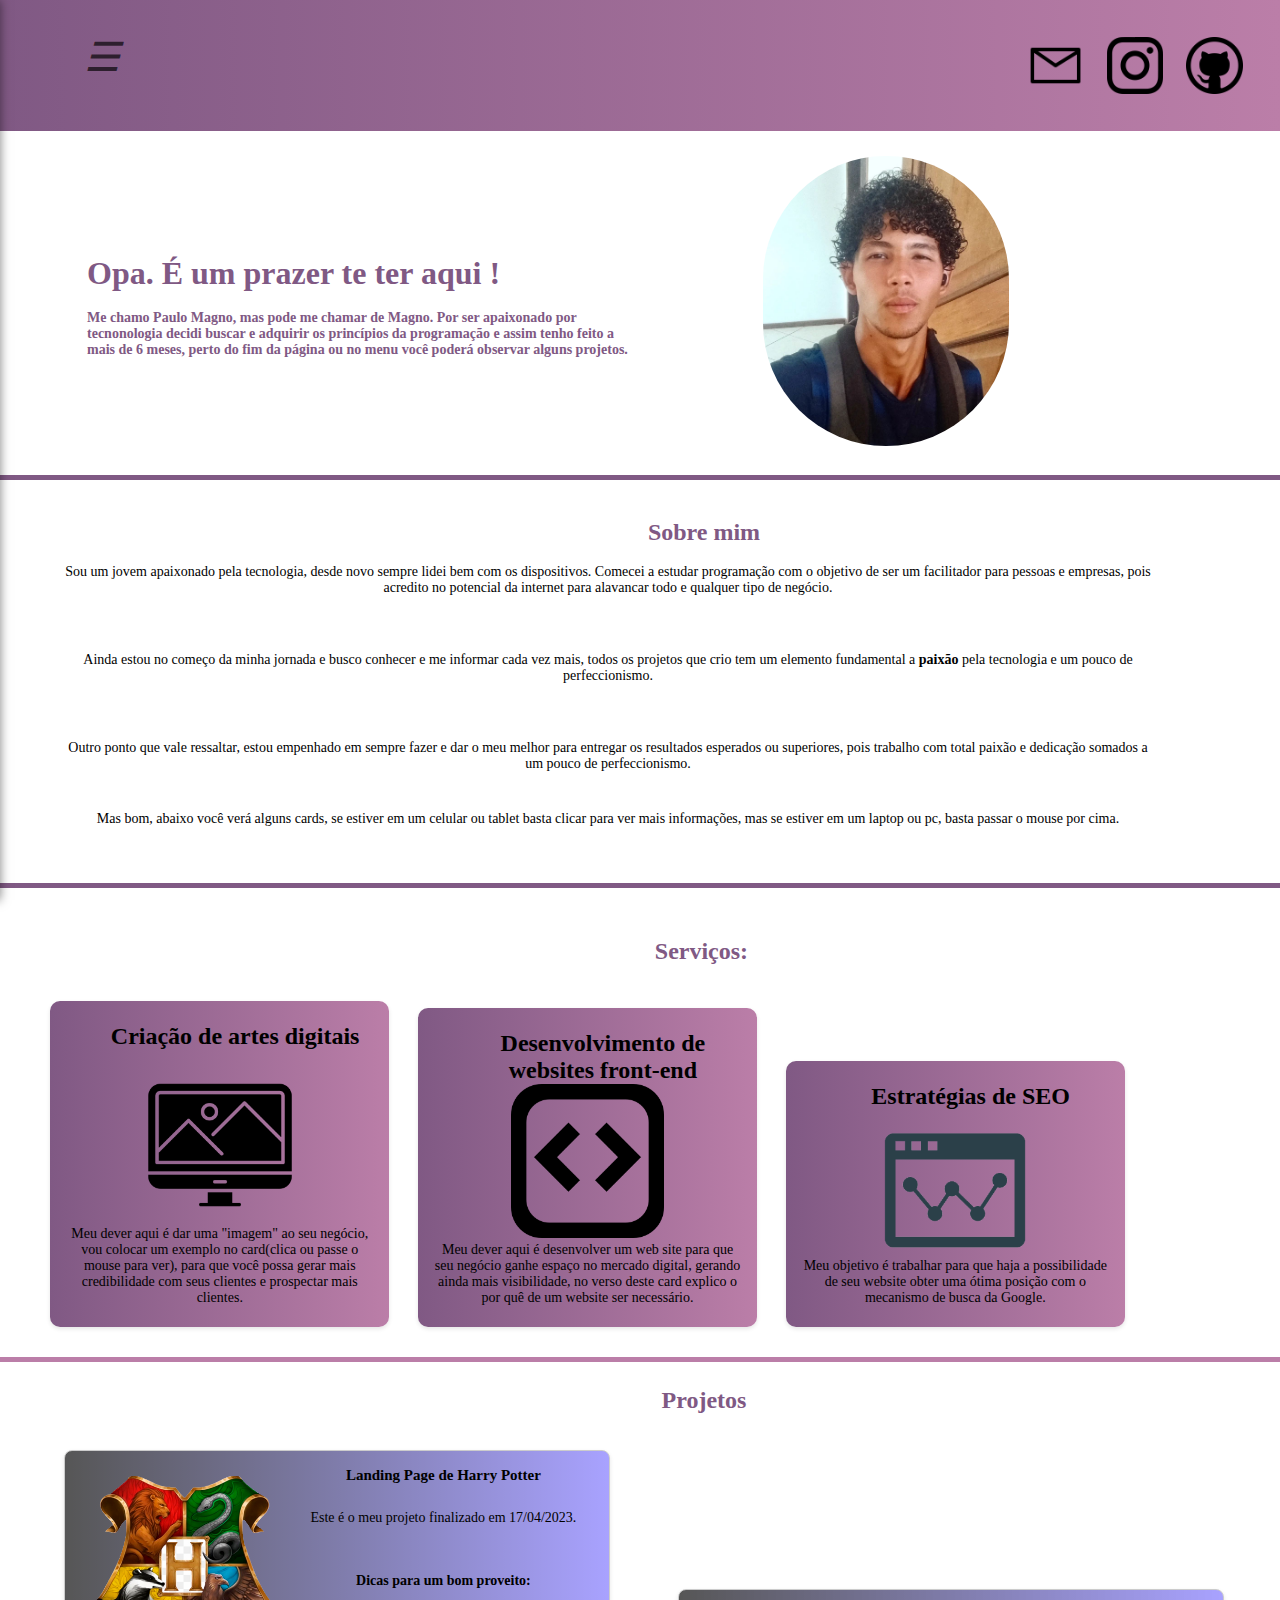
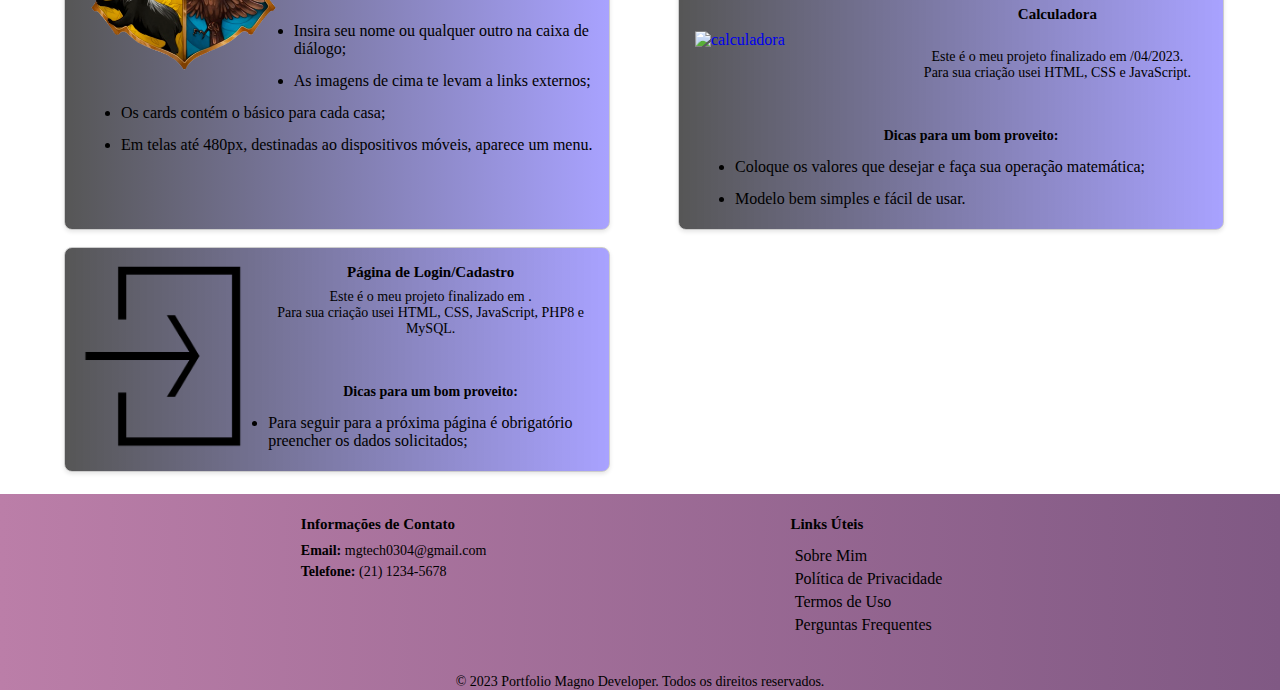
==== commit 9f7b3a56: "Add files via upload" ====
--- a/index.html
+++ b/index.html
@@ -16,17 +16,18 @@
             <i class="menu" id="menu" onclick="clickMenu()">&#9776;</i>
             <div id="menu-container">
                 <div class="menu-nav">
-                    <a href="#" id="hog">Sobre Mim</a>
+                    <a href=".presentation" id="hog" target="_blank">Sobre Mim</a>
                     <a href="https://www.instagram.com/_mg.tech_/" target="_blank">Instagram</a>
                     <a href="mailto:mgtech0304@gmail.com?subject=Serviço Web&amp;body=Olá Magno, vim pelo website do Harry Potter e gostaria de solicitar um projeto. (adicione aqui o seu projeto)"
                         target="_blank"><i class="far fa-envelope"></i>Email</a>
-                    <a href="#" id="hog">Github</a>
-                    <a href="#" target="_blank">Linkedin</a>
-                </div>
-            </div>
-        </div>
+                    <a href="" id="hog">Github</a>
+                    <a href="" target="_blank">Linkedin</a>
+                </div>
+            </div>
+        </div>
+
         <div class="media">
-            <a href="eu/index.html" target="_blank"><img src="img/people.png" alt="Sobre Mim" srcset=""></a>
+            <!-- <a href="eu/index.html" target="_blank"><img src="img/people.png" alt="Sobre Mim" srcset=""></a> -->
 
             <a href="https://github.com/MagnoDev21" target="_blank"><img src="img/github_logo_icon.png" alt="Github"
                     srcset=""></a>
@@ -49,7 +50,7 @@
                         fim da página ou no menu você poderá observar alguns projetos.</b></p>
             </div>
             <div class="presen2">
-                <img src="img/_magno_13_329969609_753317722860377_7374262537906219927_n.jpeg" alt="" srcset="">
+                <img src="img/_magno_13.jpeg" alt="" srcset="">
             </div>
         </div>
 
@@ -61,16 +62,21 @@
             <p>Ainda estou no começo da minha jornada e busco conhecer e me informar cada vez mais, todos os projetos
                 que crio tem um elemento fundamental a <b>paixão</b> pela tecnologia e um pouco de perfeccionismo. </p>
             <br>
+            <p>Outro ponto que vale ressaltar, estou empenhado em sempre fazer e dar o meu melhor para entregar os
+                resultados esperados ou superiores, pois trabalho com total paixão e dedicação somados a um pouco de
+                perfeccionismo.</p>
             <p>Mas bom, abaixo você verá alguns cards, se estiver em um celular ou tablet basta clicar para ver mais
                 informações, mas se estiver em um laptop ou pc, basta passar o mouse por cima.</p><br>
         </div>
 
         <div class="cartoes">
+
             <h2>Serviços:</h2><br><br>
+
             <div class="card_int">
                 <div class="card_front">
                     <h2>Criação de artes digitais</h2>
-                    <img src="img/computer_image_graphic_design_screen_icon_142337.png" alt="" srcset="">
+                    <br><img src="img/computer_image_graphic_design_screen_icon_142337.png" alt="" srcset="">
                     <p>Meu dever aqui é dar uma "imagem" ao seu negócio, vou colocar um exemplo no card(clica ou passe o
                         mouse para ver), para que você possa gerar mais credibilidade com seus clientes e prospectar
                         mais clientes.</p>
@@ -79,7 +85,63 @@
                     <h2>Aqui tem o exemplo de uma logo criada do zero:</h2>
                     <img src="img/logo.png" alt="" srcset="">
                 </div>
-            </div><br><br>
+            </div>
+
+            <div class="card_int">
+                <div class="card_front">
+                    <h2>Desenvolvimento de websites front-end</h2>
+                    <img src="img/coding_icon.png" alt="" srcset="">
+                    <p>Meu dever aqui é desenvolver um web site para que seu negócio ganhe espaço no mercado digital,
+                        gerando ainda mais visibilidade, no verso deste card explico o por quê de um website ser
+                        necessário.</p>
+                </div>
+                <div class="card_back">
+                    <h2>Por quê precisa de um website?</h2><br>
+                    <ul>
+                        <li>Presença online: Com a maioria das pessoas usando a internet para encontrar informações e
+                            fazer compras, ter um website é uma maneira essencial de estabelecer uma presença online
+                            para sua empresa, projeto ou marca pessoal.</li>
+
+                        <li>Acesso global: Um website permite que você alcance um público global, não importa onde
+                            estejam no mundo. Isso significa que você pode potencialmente aumentar o alcance da sua
+                            marca ou negócio para além da sua localidade.</li>
+
+                        <li>Credibilidade: Ter um website profissional e bem projetado pode ajudar a estabelecer a
+                            credibilidade e confiança do público em relação à sua empresa ou marca.</li>
+
+                        <li>Comunicação efetiva: Um website é uma maneira efetiva de se comunicar com o público,
+                            fornecendo informações importantes sobre seus produtos, serviços ou projetos.</li>
+
+                        <li>Marketing: Com um website, você pode implementar estratégias de marketing digital, como SEO,
+                            publicidade online, email marketing e mídias sociais, para aumentar sua visibilidade e
+                            atrair mais clientes ou seguidores.</li>
+
+                        <li>Atendimento ao cliente: Um website também pode ser usado para fornecer suporte e atendimento
+                            ao cliente, o que pode ajudar a melhorar a satisfação do cliente e a reputação da sua marca.
+                        </li>
+                    </ul>
+                </div>
+            </div>
+
+            <div class="card_int">
+                <div class="card_front">
+                    <h2>Estratégias de SEO</h2>
+                    <br><img src="img/seo-monitoring.png" alt="" srcset="">
+                    <p>Meu objetivo é trabalhar para que haja a possibilidade de seu website obter uma ótima posição com
+                        o mecanismo de busca da Google.</p>
+                </div>
+                <div class="card_back">
+                    <h2>O que é SEO e porquê é necessário?</h2>
+                    <p>SEO é a sigla para Search Engine Optimization(Otimização da Ferramenta de Busca). Essa técnica
+                        tem um caráter importante pois pode fazer seu web site ser indicado em destaque no google, por
+                        exemplo:</p>
+                    <p>Suponhamos aqui que você esteja querendo uma pizza e decide pesquisar no google uma pizzaria na
+                        região. O mecanismo de busca vai te apresentar as melhores pizzarias da sua região, mas aquelas
+                        que estão bem posicionadas por eles. Logo o SEO é uma ferramenta de aprimoramento constante pois
+                        seus concorrentes também querem ser os primeiros a aparecerem. Você pode até fazer o experimento
+                        em seu dispositivo para entender melhor o que digo</p>
+                </div>
+            </div>
         </div>
 
         <div class="projetos">
@@ -125,6 +187,7 @@
                 </ul>
             </div><br><br>
         </div>
+
     </main>
 
     <footer>
--- a/style.css
+++ b/style.css
@@ -9,6 +9,7 @@
     background-image: linear-gradient(to right, #805984, #bb7ea8);
   }
 
+
   /* ícones head */
   .media {
     display: none;
@@ -16,7 +17,7 @@
 
   /* Botão hamburguer */
   .hamb {
-    margin-left: 5%;
+    margin-left: 85%;
     text-align: center;
     margin-top: 1%;
     width: 40px;
@@ -83,6 +84,7 @@
     font-size: 50px;
   }
 
+
   /* apresentação */
   .presentation {
     display: flex;
@@ -175,10 +177,12 @@
 
   .card_front img {
     width: 50%;
+    padding: 15px;
   }
 
   .card_back img {
     width: 80%;
+    padding: 15px;
   }
 
   .card_back {
@@ -195,6 +199,9 @@
   }
 
   /* projetos */
+  .projetos{
+    border-bottom: 5px solid #805984;
+  }
   .projetos h2 {
     text-align: center;
   }
@@ -276,18 +283,21 @@
   .footer-container {
     margin-left: 15%;
     display: flex;
+    flex-wrap: wrap;
     /* Exibir os elementos em linha */
   }
 
   .footer-left {
-    width: 40%;
-    margin-left: 10%;
-    margin-top: 2%;
+    width: 80%;
+    margin-left: 3%;
+    margin-top: 4%;
   }
 
   .footer-middle {
-    margin-top: 2%;
-    width: 40%;
+    text-align: center;
+    margin-left: 25%;
+    margin-top: 4%;
+    width: 80%;
     flex-basis: 20%;
     /* Largura do elemento */
   }
@@ -337,7 +347,7 @@
 
 }
 
-@media (min-width: 425px){
+@media (min-width: 426px){
   * {
     margin: 0;
   }
@@ -437,18 +447,19 @@
   }
 
   .presen {
+    width: 40%;
+    margin-top: 7%;
+    margin-bottom: 2%;
+  }
+
+  .presen2 {
+    margin-left: 10%;
     width: 50%;
-    margin-top: 7%;
-  }
-
-  .presen2 {
-    margin-left: 10%;
-    width: 40%;
   }
 
   .presen2 img {
     border-radius: 500px;
-    width: 50%;
+    width: 90%;
   }
 
   .presentation h1, h2 {
@@ -497,9 +508,9 @@
   .card_int {
     display: inline-block;
     flex-wrap: wrap;
-    width: 30%;
+    width: 80%;
     height: 50%;
-    margin-left: 5%;
+    margin-left: 7%;
     border-radius: 10px;
     padding: 16px;
     background-image: linear-gradient(to right, #805984, #bb7ea8);
@@ -549,7 +560,7 @@
   .card {
     display: inline-block;
     flex-wrap: wrap;
-    width: 40%;
+    width: 80%;
     height: 30%;
     margin-left: 5%;
     border: 1px solid #ccc;
@@ -611,6 +622,7 @@
     margin-top: 3%;
     font-size: auto;
   }
+ 
 
   /* footer */
   footer {
@@ -620,20 +632,21 @@
   }
 
   .footer-container {
-    margin-left: 15%;
-    display: flex;
+    display: flex;
+    margin-left: 5%;
     /* Exibir os elementos em linha */
   }
 
   .footer-left {
-    width: 40%;
-    margin-left: 10%;
-    margin-top: 2%;
+    margin-top: 3%;
+    width: 50%;
+    margin-left: 5%;
   }
 
   .footer-middle {
-    margin-top: 2%;
-    width: 40%;
+    width: 50%;
+    margin-left: 5%;
+    margin-top: 3%;
     flex-basis: 20%;
     /* Largura do elemento */
   }
@@ -842,10 +855,9 @@
 
   .card_int {
     display: inline-block;
-    flex-wrap: wrap;
-    width: 30%;
-    height: 50%;
-    margin-left: 5%;
+    width: 25%;
+    height: 40%;
+    margin-left: 2%;
     border-radius: 10px;
     padding: 16px;
     background-image: linear-gradient(to right, #805984, #bb7ea8);
@@ -1102,23 +1114,21 @@
   .menu-nav {
     display: block;
     margin-left: 10%;
-    margin-top: 30%;
+    margin-top: 15%;
   }
 
   .menu-nav a {
     text-decoration: none;
     color: rgba(0, 0, 0, 0.664);
     display: block;
-    font-size: 30px;
+    font-size: 60px;
   }
 
   .menu-nav a:hover {
     text-decoration: none;
     color: rgba(17, 0, 255, 0.363);
-    padding-top: 8%;
-    text-align: center;
-    display: block;
-    font-size: 50px;
+    display: block;
+    font-size: 80px;
   }
 
   /* apresentação */
@@ -1190,7 +1200,7 @@
   .card_int {
     display: inline-block;
     flex-wrap: wrap;
-    width: 30%;
+    width: 20%;
     height: 50%;
     margin-left: 5%;
     border-radius: 10px;
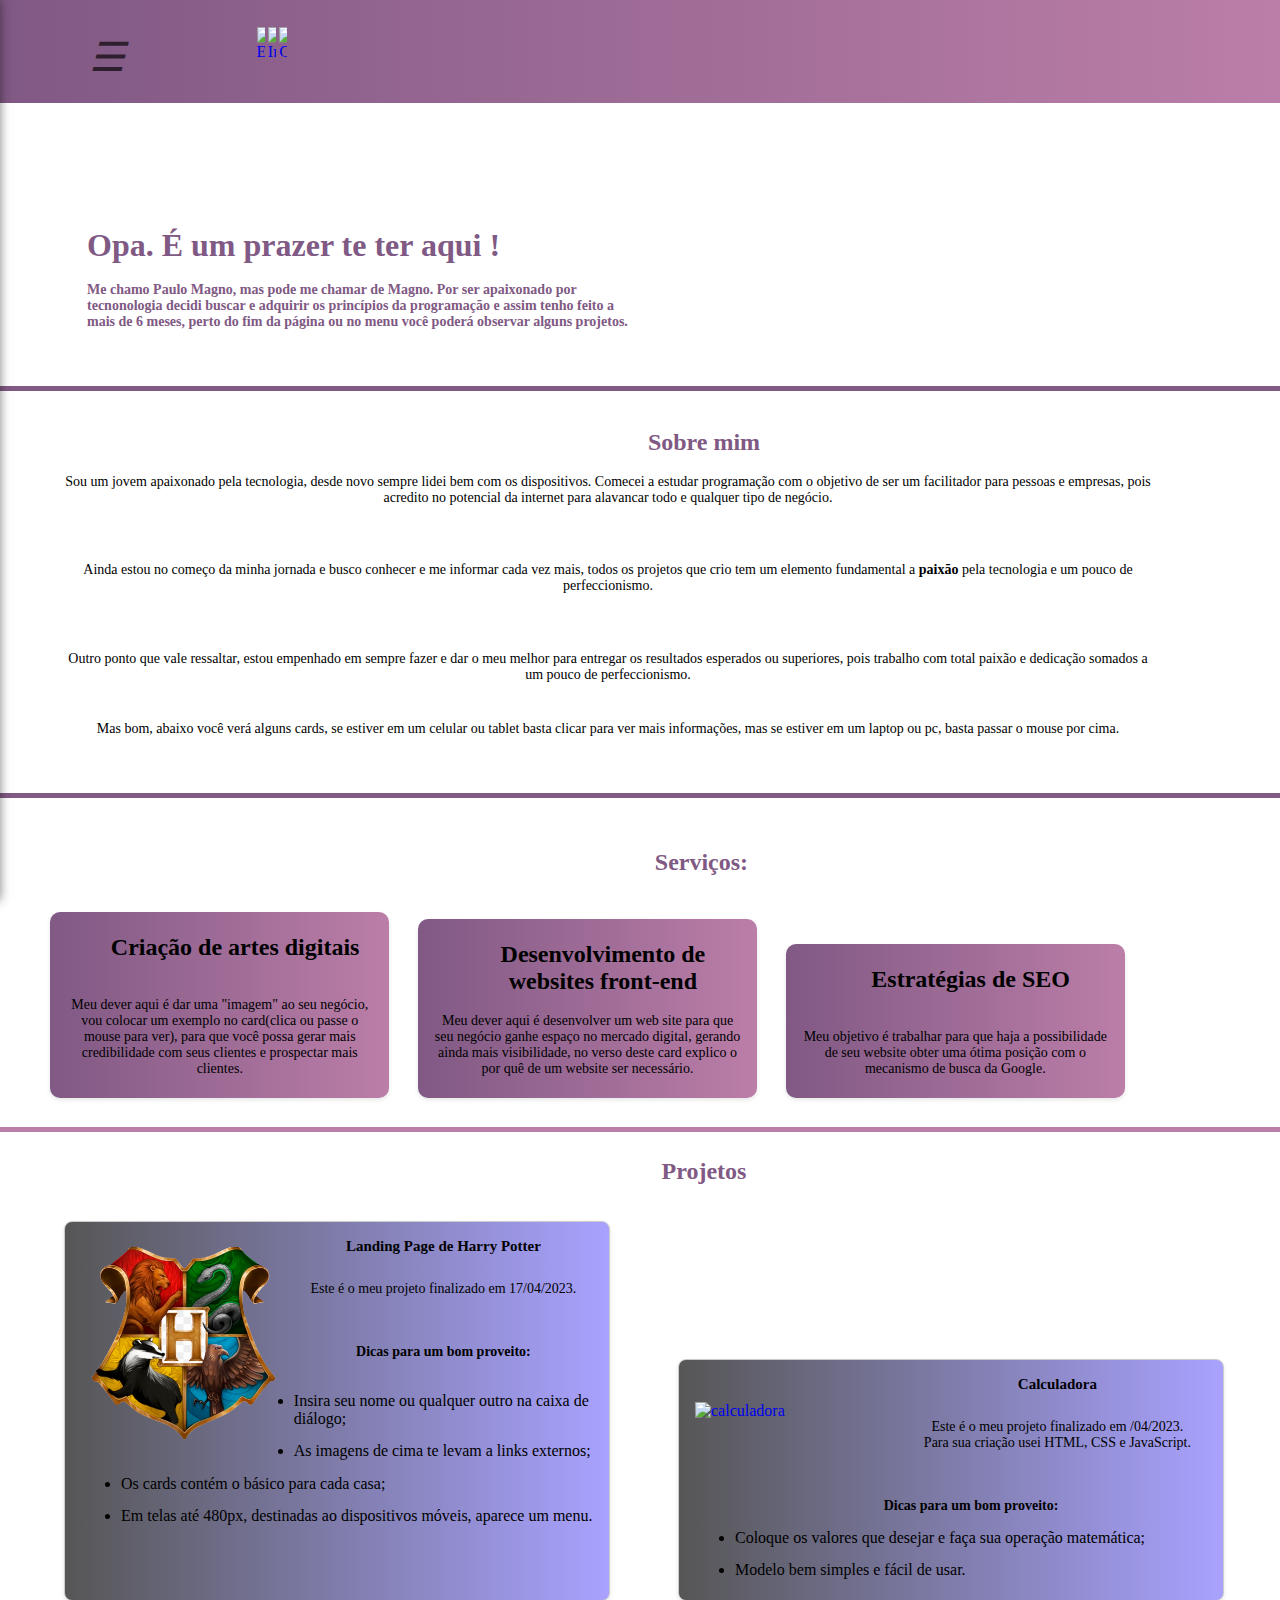
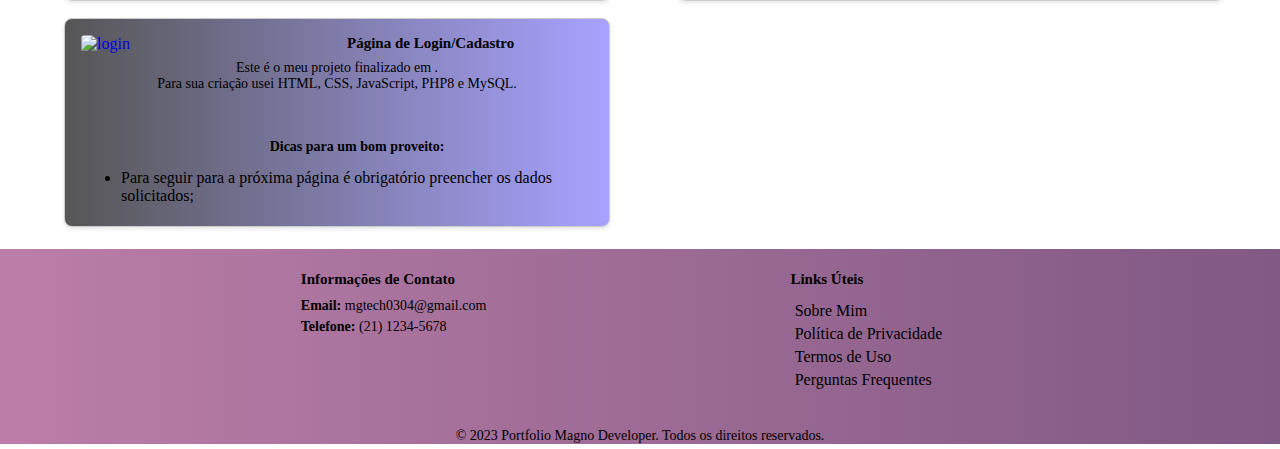
==== commit d071394d: "index.html" ====
--- a/index.html
+++ b/index.html
@@ -6,6 +6,7 @@
     <meta http-equiv="X-UA-Compatible" content="IE=edge">
     <meta name="viewport" content="width=device-width, initial-scale=1.0">
     <title>Magno Dev</title>
+    <link rel="shortcut icon" href="mg_icon.png" type="image/x-icon">
     <link rel="stylesheet" href="style.css">
 </head>
 
@@ -16,12 +17,12 @@
             <i class="menu" id="menu" onclick="clickMenu()">&#9776;</i>
             <div id="menu-container">
                 <div class="menu-nav">
-                    <a href=".presentation" id="hog" target="_blank">Sobre Mim</a>
+                    <a href="https://api.whatsapp.com/send?phone=+5521995716949&text=Olá MG, vim pelo seu website, gostaria de fazer um orçamento." target="_blank">WhatsApp</a>
                     <a href="https://www.instagram.com/_mg.tech_/" target="_blank">Instagram</a>
                     <a href="mailto:mgtech0304@gmail.com?subject=Serviço Web&amp;body=Olá Magno, vim pelo website do Harry Potter e gostaria de solicitar um projeto. (adicione aqui o seu projeto)"
                         target="_blank"><i class="far fa-envelope"></i>Email</a>
-                    <a href="" id="hog">Github</a>
-                    <a href="" target="_blank">Linkedin</a>
+                    <a href="https://github.com/MagnoDev21">Github</a>
+                    <a href="https://www.linkedin.com/in/paulo-magno-a64970227/" target="_blank">Linkedin</a>
                 </div>
             </div>
         </div>
@@ -222,4 +223,4 @@
     <script src="app.js"></script>
 </body>
 
-</html>+</html>
